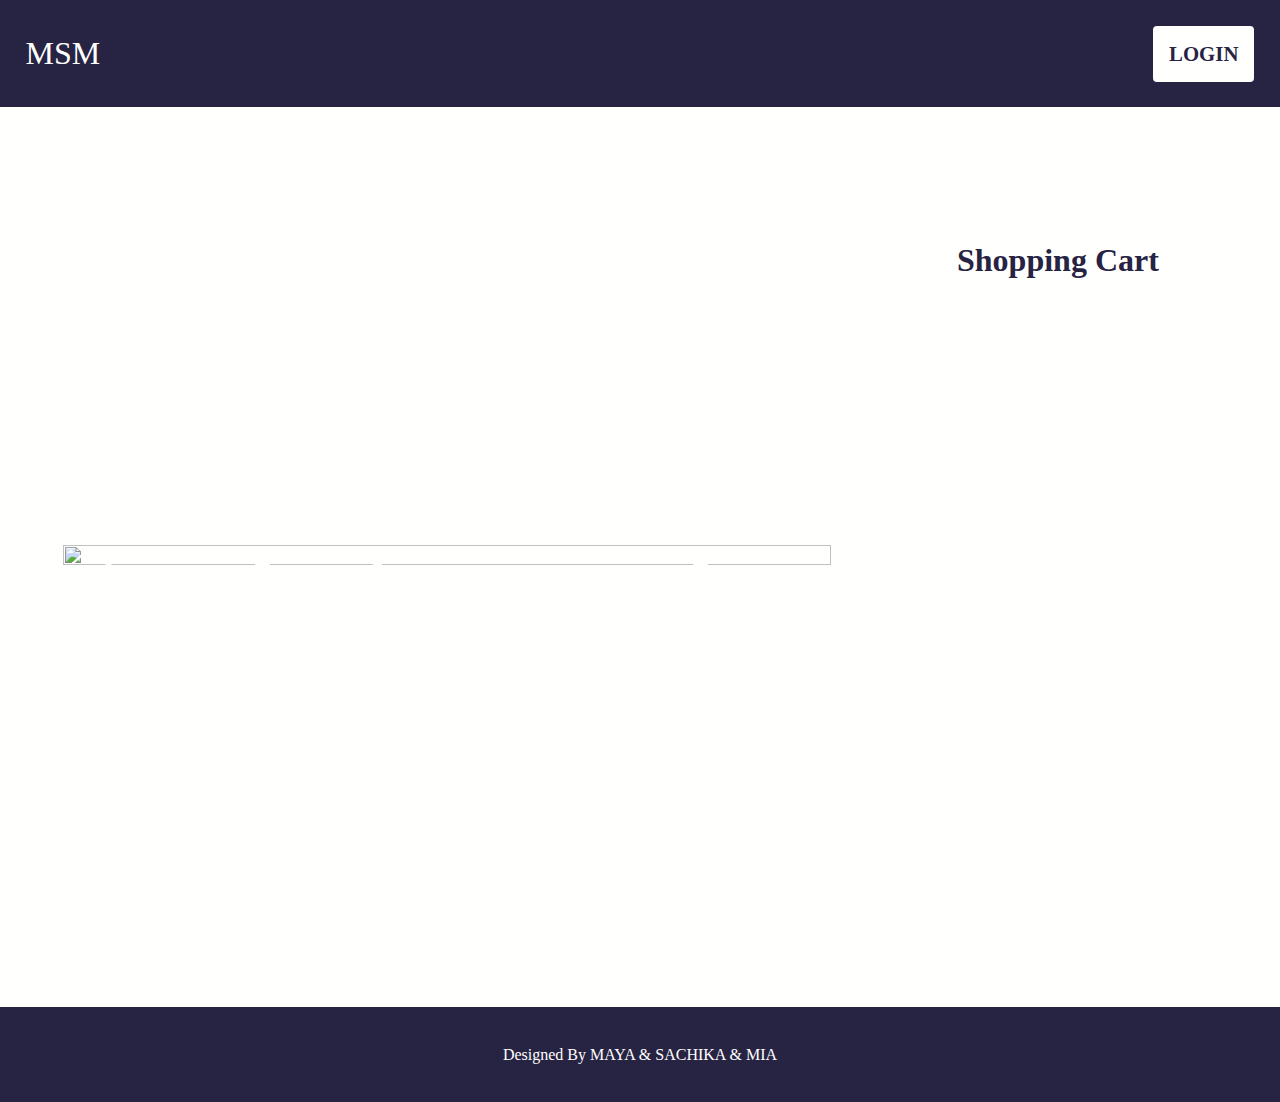
==== shopping.html @ 830c4416 "maya modified" ====
<!DOCTYPE html>
<html lang="en">
<head>

  <meta charset="UTF-8">
  <meta name="viewport" content="width=device-width, initial-scale=1.0">
  <!-- jQuery 3.7.0 slim minified package -->
  <script src="https://code.jquery.com/jquery-3.7.0.slim.min.js" integrity="sha256-tG5mcZUtJsZvyKAxYLVXrmjKBVLd6VpVccqz/r4ypFE=" crossorigin="anonymous"></script>
  <!-- css file -->
  <link rel="stylesheet" href="styles/shopping.css">
  <!-- title -->
  <title>Document</title>


</head>
<body>
  <header>
    <a class="name" href="shopping.html">MSM</a>
    <a class="login-form" href="index.html">LOGIN</a>
  </header>
  <section>
      <div class="container">
        <img src="https://images.unsplash.com/photo-1513694203232-719a280e022f?ixlib=rb-1.2.1&ixid=eyJhcHBfaWQiOjEyMDd9&auto=format&fit=crop&w=1349&q=80" alt="">
        <div class="all-tooltip">
          <!-- product 1 -->
          <div class="tooltip tooltip-1">
            <div class="pin">
              <ion-icon name="add-circle"></ion-icon>
            </div>
            <div class="tooltip-content">
              <div class="arrow"></div>
              <div class="img">
                <img>
              </div>
              <div class="content">
                <h1>Product1</h1>
                <p>$</p>
                <button class="btn" onclick="addToCart('Ramp', 200)">add to cart</button>
              </div>
            </div>
          </div>
          <!-- product 2 -->
          <div class="tooltip tooltip-2">
            <div class="pin">
              <ion-icon name="add-circle"></ion-icon>
            </div>
            <div class="tooltip-content">
              <div class="arrow"></div>
              <div class="img">
                <img>
              </div>
              <div class="content">
                  <h1>Product2</h1>
                  <p>$</p>
                  <button class="btn" onclick="addToCart('Couch', 500)">add to cart</button>
              </div>
            </div>
          </div>
          <!-- product 3 -->
          <div class="tooltip tooltip-3">
            <div class="pin">
              <ion-icon name="add-circle"></ion-icon>
            </div>
            <div class="tooltip-content">
              <div class="arrow"></div>
              <div class="img">
                <img>
              </div>
              <div class="content">
                  <h1>Product3</h1>
                  <p>$</p>
                  <button class="btn" onclick="addToCart('Plant', 50)">add to cart</button>
              </div>
            </div>
          </div>
          <!-- product 4 -->
          <div class="tooltip tooltip-4">
            <div class="pin">
              <ion-icon name="add-circle"></ion-icon>
            </div>
            <div class="tooltip-content">
              <div class="arrow"></div>
              <div class="img">
                <img>
              </div>
              <div class="content">
                  <h1>Product4</h1>
                  <p>$</p>
                  <button class="btn" onclick="addToCart('White Door', 300)">add to cart</button>
              </div>
            </div>
          </div>
        </div>
      </div>
      <!-- Shopping Cart -->
      <div class="cart">
        <h2>Shopping Cart</h2>
        <div class="shopping-cart" id="cartList">
            <!-- This is where the list of items in your cart is displayed -->
        </div>
      </div>
    </section>
    
    <footer>
        <p>Designed By MAYA & SACHIKA & MIA</p>
    </footer>

    <script src="js/shopping.js"></script>
</body>
</html>
---- styles/shopping.css ----
* {
    margin: 0;
    padding: 0;
    box-sizing: border-box;
  }
  html {
    font-size: 16px;
    font-family: "Montserrat";
  }
  body {
    background-color: #fffffe;
    width: 100%;
  }
  header {
    background-color: #272343;
    display: flex;
    justify-content: space-between;
    padding: 2%;
    align-items: center;
  }
  .name {
    color: #fffffe;
    font-size: 2rem;
    text-decoration: none;
  }
  .login-form {
    background-color: #fffffe;
    color: #272343;
    text-decoration: none;
    font-size: 1.3rem;
    padding: 1rem;
    border-radius: 4px;
    font-weight: 600;
  }
  .login-form:hover{
    background-color: #ffd803;
    color: #272343;
  }
  footer{
    background-color: #272343;
    padding: 3%;
  }
  footer p{
    color: #fffffe;
    text-align: center;
  }
  section {
    height: 100vh;
    width: 100%;
    display: flex;
    align-items: center;
    justify-content: space-around;
    overflow-x: hidden;
  }
  .container {
    width: 60%;
    max-width: 1200px;
    position: relative;
  }
  .container img {
    height: 100%;
    width: 100%;
  }
  .all-tooltip {
    position: absolute;
    height: 100%;
    width: 100%;
    left: 0;
    top: 0;
  }
  
  .tooltip-content {
    position: absolute;
    background-color: #fffffe;
    box-shadow: 0px 0px 20px #00000020;
    padding: 30px;
    border-radius: 8px;
    width: 70vw;
    max-width: 300px;
    opacity: 0;
    pointer-events: none;
    z-index: 2;
  }
  .tooltip-content .arrow {
    position: absolute;
    width: 10px;
    height: 10px;
    border: 10px solid transparent;
    border-bottom-color: #fffffe;
    top: 0px;
    left: 50%;
    transform: translate(-50%, -100%) rotate(0deg);
  }
  .pin {
    position: absolute;
    content: "";
    top: 50%;
    left: 80%;
    height: 25px;
    width: 25px;
    background-color: #fffffe;
    border-radius: 50%;
    cursor: pointer;
  }
  .pin:after {
    content: "";
    position: absolute;
    top: 0;
    left: 0;
    height: 100%;
    width: 100%;
    background-color: #fffffe;
    border-radius: 50%;
    animation: puls-effect 1s ease infinite;
  }
  .tooltip.active .tooltip-content {
    opacity: 1;
    pointer-events: all;
    display: block;
  }

  .tooltip .tooltip-content {
    background-color: #fffffe;
  }
  .tooltip .tooltip-content .content h1 {
    font-size: 2rem;
    margin: 10px 0;
  }
  .tooltip .tooltip-content .content p {
    font-size: 1rem;
  }
  .tooltip .tooltip-content .content button {
    font-family: "Montserrat";
    font-size: 18px;
    font-weight: 400;
    border: none;
    outline: none;
    background-color: #fffffe;
    color: #272343;
    padding: 10px;
    cursor: pointer;
    margin-top: 20px;
    border-radius: 4px;
    box-shadow: 0px 0px 20px #00000020;
  }
  .content button:hover {
    background-color: #ffd803;
    color: #272343;
  }
 
  /* Custom Style for tooltip-1 */
  
  .tooltip-1 .pin {
    top: 40%;
    left: 82%;
    height: 15px;
    width: 15px;
    background-color: #fffffe;
  }
  .tooltip-1 .tooltip-content {
    display: flex;
    max-width: 500px;
    align-items: stretch;
    justify-content: center;
    padding: 0;
    background-color: #fffffe;
  }
  .tooltip-1.active .tooltip-content {
    display: flex;
  }
  .tooltip-1 .tooltip-content .img {
    width: 50%;
    object-fit: cover;
  }
  .tooltip-1 .tooltip-content .content {
    width: 50%;
    padding: 20px;
  }

  
  /* custom style for tooltip-2 */
  
  .tooltip-2 .pin {
    top: 75%;
    left: 40%;
    height: 15px;
    width: 15px;
  }
  
  /* Custom style for tooltip-3 */
  
  .tooltip-3 .pin {
    top: 40%;
    left: 25%;
    height: 15px;
    width: 15px;
  }
  /* Custom style for tooltip-4 */
  
  .tooltip-4 .pin {
    top: 80%;
    left: 5%;
    height: 15px;
    width: 15px;
  }
  
  /* Puls Effect For Pins */
  
  @keyframes puls-effect {
    0% {
      transform: scale(1);
      opacity: 1;
    }
    100% {
      transform: scale(3);
      opacity: 0;
    }
  }

/* cart */
.cart {
  height: 70vh;
}
.cart h2 {
  font-size: 2rem;
  color: #272343;
  width: 260px;
}

/* shopping cart */
.shopping-cart {
  text-align: right;
  /* padding: 1rem; */
}
.shopping-cart h3 {
  font-size: 1.5rem;
  color: #272343;
  text-align: left;
}
.shopping-cart p {
  font-size: 1.5rem;
  margin-top: .5rem;
  margin-bottom: .5rem;
  color: #272343;
}
.shopping-cart button {
  font-size: .8rem;
  background-color: #fffffe;
  border: 2px solid #272343;
  border-radius: 4px;
  padding: .4rem;
}
p.total-price {
  font-size: 2rem;
  margin-top: 2rem;
  border-top: 2px solid #272343;
}
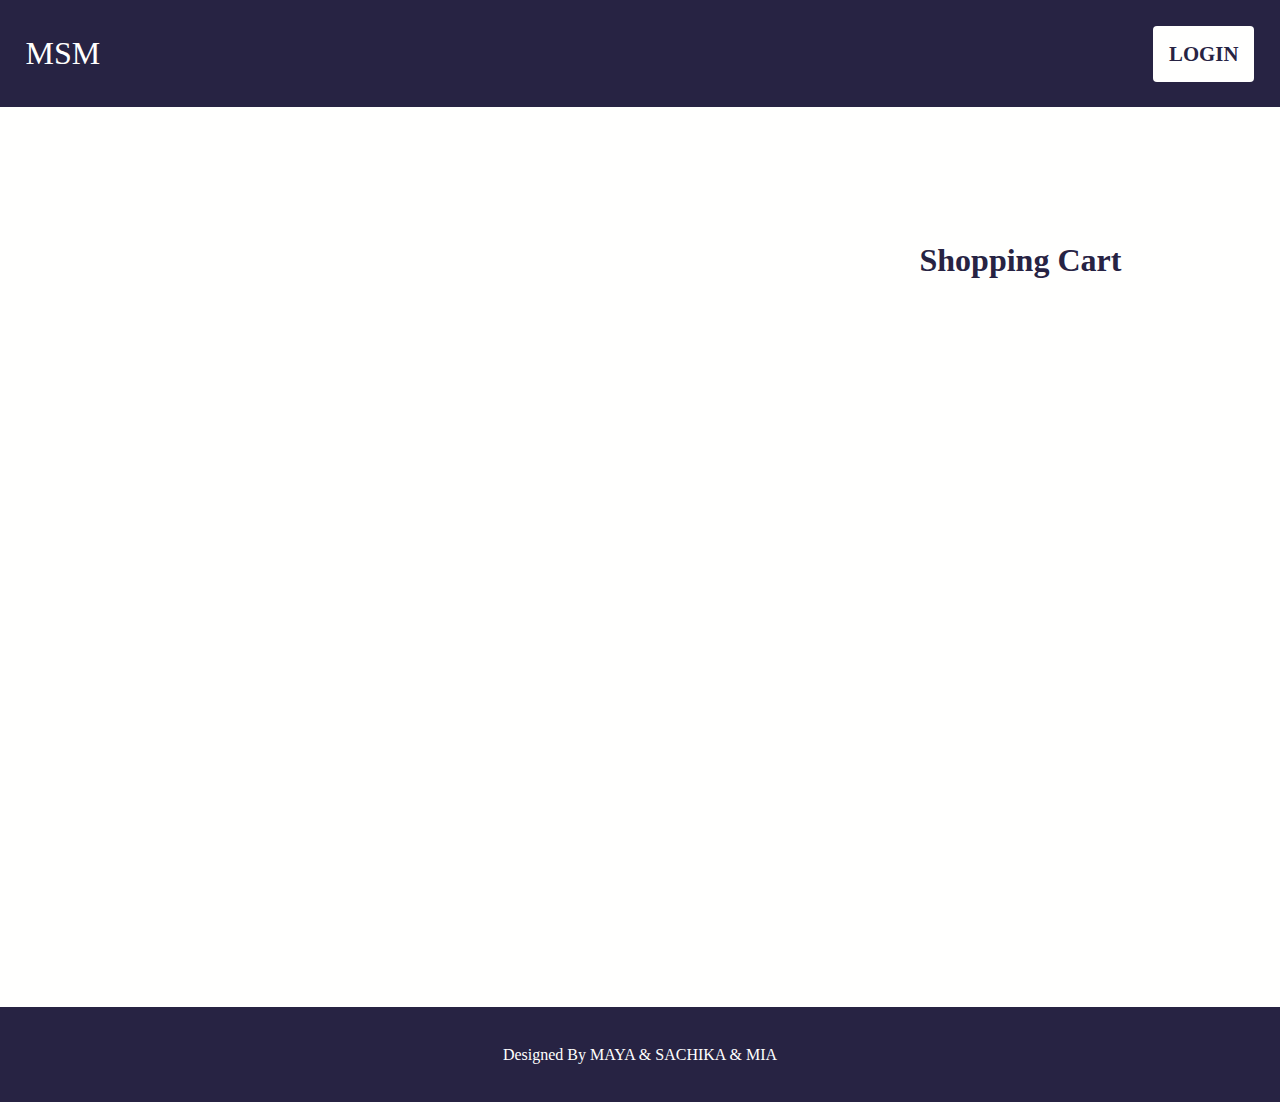
==== commit 5cd09eac: "maya add tailwind" ====
--- a/shopping.html
+++ b/shopping.html
@@ -1,17 +1,15 @@
 <!DOCTYPE html>
 <html lang="en">
 <head>
-
-  <meta charset="UTF-8">
-  <meta name="viewport" content="width=device-width, initial-scale=1.0">
-  <!-- jQuery 3.7.0 slim minified package -->
-  <script src="https://code.jquery.com/jquery-3.7.0.slim.min.js" integrity="sha256-tG5mcZUtJsZvyKAxYLVXrmjKBVLd6VpVccqz/r4ypFE=" crossorigin="anonymous"></script>
-  <!-- css file -->
-  <link rel="stylesheet" href="styles/shopping.css">
-  <!-- title -->
-  <title>Document</title>
-
-
+    <meta charset="UTF-8">
+    <meta name="viewport" content="width=device-width, initial-scale=1.0">
+    <!-- jQuery 3.7.0 slim minified package -->
+    <script src="https://code.jquery.com/jquery-3.7.0.slim.min.js" integrity="sha256-tG5mcZUtJsZvyKAxYLVXrmjKBVLd6VpVccqz/r4ypFE=" crossorigin="anonymous"></script>
+    <!-- css file -->
+    <script src="https://cdn.tailwindcss.com"></script>
+    <link rel="stylesheet" href="styles/shopping.css">
+    <!-- title -->
+    <title>Shopping</title>
 </head>
 <body>
   <header>
@@ -20,7 +18,7 @@
   </header>
   <section>
       <div class="container">
-        <img src="https://images.unsplash.com/photo-1513694203232-719a280e022f?ixlib=rb-1.2.1&ixid=eyJhcHBfaWQiOjEyMDd9&auto=format&fit=crop&w=1349&q=80" alt="">
+        <img class="my-img" src="https://images.unsplash.com/photo-1513694203232-719a280e022f?ixlib=rb-1.2.1&ixid=eyJhcHBfaWQiOjEyMDd9&auto=format&fit=crop&w=1349&q=80" alt="">
         <div class="all-tooltip">
           <!-- product 1 -->
           <div class="tooltip tooltip-1">
@@ -35,7 +33,7 @@
               <div class="content">
                 <h1>Product1</h1>
                 <p>$</p>
-                <button class="btn" onclick="addToCart('Ramp', 200)">add to cart</button>
+                <button class="btn transition ease-in-out delay-150 bg-blue-500 hover:-translate-y-1 hover:scale-110 hover:bg-indigo-500 duration-300" onclick="addToCart('Ramp', 200)">add to cart</button>
               </div>
             </div>
           </div>
@@ -52,7 +50,7 @@
               <div class="content">
                   <h1>Product2</h1>
                   <p>$</p>
-                  <button class="btn" onclick="addToCart('Couch', 500)">add to cart</button>
+                  <button class="btn transition ease-in-out delay-150 bg-blue-500 hover:-translate-y-1 hover:scale-110 hover:bg-indigo-500 duration-300" onclick="addToCart('Couch', 500)">add to cart</button>
               </div>
             </div>
           </div>
@@ -69,7 +67,7 @@
               <div class="content">
                   <h1>Product3</h1>
                   <p>$</p>
-                  <button class="btn" onclick="addToCart('Plant', 50)">add to cart</button>
+                  <button class="btn transition ease-in-out delay-150 bg-blue-500 hover:-translate-y-1 hover:scale-110 hover:bg-indigo-500 duration-300" onclick="addToCart('Plant', 50)">add to cart</button>
               </div>
             </div>
           </div>
@@ -86,7 +84,7 @@
               <div class="content">
                   <h1>Product4</h1>
                   <p>$</p>
-                  <button class="btn" onclick="addToCart('White Door', 300)">add to cart</button>
+                  <button class="btn transition ease-in-out delay-150 bg-blue-500 hover:-translate-y-1 hover:scale-110 hover:bg-indigo-500 duration-300" onclick="addToCart('White Door', 300)">add to cart</button>
               </div>
             </div>
           </div>
@@ -94,7 +92,7 @@
       </div>
       <!-- Shopping Cart -->
       <div class="cart">
-        <h2>Shopping Cart</h2>
+        <h2 class="underline decoration-sky-500">Shopping Cart</h2>
         <div class="shopping-cart" id="cartList">
             <!-- This is where the list of items in your cart is displayed -->
         </div>
--- a/styles/shopping.css
+++ b/styles/shopping.css
@@ -1,225 +1,227 @@
 * {
-    margin: 0;
-    padding: 0;
-    box-sizing: border-box;
+  margin: 0;
+  padding: 0;
+  box-sizing: border-box;
+}
+html {
+  font-size: 16px;
+  font-family: "Montserrat";
+}
+body {
+  background-color: #fffffe;
+  width: 100%;
+}
+header {
+  background-color: #272343;
+  display: flex;
+  justify-content: space-between;
+  padding: 2%;
+  align-items: center;
+}
+.name {
+  color: #fffffe;
+  font-size: 2rem;
+  text-decoration: none;
+}
+.login-form {
+  background-color: #fffffe;
+  color: #272343;
+  text-decoration: none;
+  font-size: 1.3rem;
+  padding: 1rem;
+  border-radius: 4px;
+  font-weight: 600;
+}
+.login-form:hover{
+  background-color: #ffd803;
+  color: #272343;
+}
+footer{
+  background-color: #272343;
+  padding: 3%;
+}
+footer p{
+  color: #fffffe;
+  text-align: center;
+}
+section {
+  height: 100vh;
+  width: 100%;
+  display: flex;
+  align-items: center;
+  justify-content: space-around;
+  overflow-x: hidden;
+}
+.container {
+  width: 60%;
+  max-width: 1200px;
+  position: relative;
+}
+.my-img {
+  height: auto;
+  width: 1000px;
+  padding: 70px;
+}
+.all-tooltip {
+  position: absolute;
+  height: 100%;
+  width: 100%;
+  left: 0;
+  top: 0;
+}
+
+.tooltip-content {
+  position: absolute;
+  background-color: #fffffe;
+  box-shadow: 0px 0px 20px #00000020;
+  padding: 30px;
+  border-radius: 8px;
+  width: 70vw;
+  max-width: 300px;
+  opacity: 0;
+  pointer-events: none;
+  z-index: 2;
+}
+.tooltip-content .arrow {
+  position: absolute;
+  width: 10px;
+  height: 10px;
+  border: 10px solid transparent;
+  border-bottom-color: #fffffe;
+  top: 0px;
+  left: 50%;
+  transform: translate(-50%, -100%) rotate(0deg);
+}
+.pin {
+  position: absolute;
+  content: "";
+  top: 50%;
+  left: 80%;
+  height: 25px;
+  width: 25px;
+  background-color: #fffffe;
+  border-radius: 50%;
+  cursor: pointer;
+}
+.pin:after {
+  content: "";
+  position: absolute;
+  top: 0;
+  left: 0;
+  height: 100%;
+  width: 100%;
+  background-color: #fffffe;
+  border-radius: 50%;
+  animation: puls-effect 1s ease infinite;
+}
+.tooltip.active .tooltip-content {
+  opacity: 1;
+  pointer-events: all;
+  display: block;
+}
+
+.tooltip .tooltip-content {
+  background-color: #fffffe;
+}
+.tooltip .tooltip-content .content h1 {
+  font-size: 2rem;
+  margin: 10px 0;
+}
+.tooltip .tooltip-content .content p {
+  font-size: 1rem;
+}
+.tooltip .tooltip-content .content button {
+  font-family: "Montserrat";
+  font-size: 18px;
+  font-weight: 400;
+  border: none;
+  outline: none;
+  background-color: #fffffe;
+  color: #272343;
+  padding: 10px;
+  cursor: pointer;
+  margin-top: 20px;
+  border-radius: 4px;
+  box-shadow: 0px 0px 20px #00000020;
+}
+.content button:hover {
+  background-color: #ffd803;
+  color: #272343;
+}
+
+/* Custom Style for tooltip-1 */
+
+.tooltip-1 .pin {
+  top: 40%;
+  left: 70%;
+  height: 15px;
+  width: 15px;
+  background-color: #fffffe;
+}
+.tooltip-1 .tooltip-content {
+  display: flex;
+  max-width: 500px;
+  align-items: stretch;
+  justify-content: center;
+  padding: 0;
+  background-color: #fffffe;
+}
+.tooltip-1.active .tooltip-content {
+  display: flex;
+}
+.tooltip-1 .tooltip-content .img {
+  width: 50%;
+  object-fit: cover;
+}
+.tooltip-1 .tooltip-content .content {
+  width: 50%;
+  padding: 20px;
+}
+
+
+/* custom style for tooltip-2 */
+
+.tooltip-2 .pin {
+  top: 75%;
+  left: 40%;
+  height: 15px;
+  width: 15px;
+}
+
+/* Custom style for tooltip-3 */
+
+.tooltip-3 .pin {
+  top: 40%;
+  left: 25%;
+  height: 15px;
+  width: 15px;
+}
+/* Custom style for tooltip-4 */
+
+.tooltip-4 .pin {
+  top: 60%;
+  left: 10%;
+  height: 15px;
+  width: 15px;
+}
+
+/* Puls Effect For Pins */
+
+@keyframes puls-effect {
+  0% {
+    transform: scale(1);
+    opacity: 1;
   }
-  html {
-    font-size: 16px;
-    font-family: "Montserrat";
+  100% {
+    transform: scale(3);
+    opacity: 0;
   }
-  body {
-    background-color: #fffffe;
-    width: 100%;
-  }
-  header {
-    background-color: #272343;
-    display: flex;
-    justify-content: space-between;
-    padding: 2%;
-    align-items: center;
-  }
-  .name {
-    color: #fffffe;
-    font-size: 2rem;
-    text-decoration: none;
-  }
-  .login-form {
-    background-color: #fffffe;
-    color: #272343;
-    text-decoration: none;
-    font-size: 1.3rem;
-    padding: 1rem;
-    border-radius: 4px;
-    font-weight: 600;
-  }
-  .login-form:hover{
-    background-color: #ffd803;
-    color: #272343;
-  }
-  footer{
-    background-color: #272343;
-    padding: 3%;
-  }
-  footer p{
-    color: #fffffe;
-    text-align: center;
-  }
-  section {
-    height: 100vh;
-    width: 100%;
-    display: flex;
-    align-items: center;
-    justify-content: space-around;
-    overflow-x: hidden;
-  }
-  .container {
-    width: 60%;
-    max-width: 1200px;
-    position: relative;
-  }
-  .container img {
-    height: 100%;
-    width: 100%;
-  }
-  .all-tooltip {
-    position: absolute;
-    height: 100%;
-    width: 100%;
-    left: 0;
-    top: 0;
-  }
-  
-  .tooltip-content {
-    position: absolute;
-    background-color: #fffffe;
-    box-shadow: 0px 0px 20px #00000020;
-    padding: 30px;
-    border-radius: 8px;
-    width: 70vw;
-    max-width: 300px;
-    opacity: 0;
-    pointer-events: none;
-    z-index: 2;
-  }
-  .tooltip-content .arrow {
-    position: absolute;
-    width: 10px;
-    height: 10px;
-    border: 10px solid transparent;
-    border-bottom-color: #fffffe;
-    top: 0px;
-    left: 50%;
-    transform: translate(-50%, -100%) rotate(0deg);
-  }
-  .pin {
-    position: absolute;
-    content: "";
-    top: 50%;
-    left: 80%;
-    height: 25px;
-    width: 25px;
-    background-color: #fffffe;
-    border-radius: 50%;
-    cursor: pointer;
-  }
-  .pin:after {
-    content: "";
-    position: absolute;
-    top: 0;
-    left: 0;
-    height: 100%;
-    width: 100%;
-    background-color: #fffffe;
-    border-radius: 50%;
-    animation: puls-effect 1s ease infinite;
-  }
-  .tooltip.active .tooltip-content {
-    opacity: 1;
-    pointer-events: all;
-    display: block;
-  }
-
-  .tooltip .tooltip-content {
-    background-color: #fffffe;
-  }
-  .tooltip .tooltip-content .content h1 {
-    font-size: 2rem;
-    margin: 10px 0;
-  }
-  .tooltip .tooltip-content .content p {
-    font-size: 1rem;
-  }
-  .tooltip .tooltip-content .content button {
-    font-family: "Montserrat";
-    font-size: 18px;
-    font-weight: 400;
-    border: none;
-    outline: none;
-    background-color: #fffffe;
-    color: #272343;
-    padding: 10px;
-    cursor: pointer;
-    margin-top: 20px;
-    border-radius: 4px;
-    box-shadow: 0px 0px 20px #00000020;
-  }
-  .content button:hover {
-    background-color: #ffd803;
-    color: #272343;
-  }
- 
-  /* Custom Style for tooltip-1 */
-  
-  .tooltip-1 .pin {
-    top: 40%;
-    left: 82%;
-    height: 15px;
-    width: 15px;
-    background-color: #fffffe;
-  }
-  .tooltip-1 .tooltip-content {
-    display: flex;
-    max-width: 500px;
-    align-items: stretch;
-    justify-content: center;
-    padding: 0;
-    background-color: #fffffe;
-  }
-  .tooltip-1.active .tooltip-content {
-    display: flex;
-  }
-  .tooltip-1 .tooltip-content .img {
-    width: 50%;
-    object-fit: cover;
-  }
-  .tooltip-1 .tooltip-content .content {
-    width: 50%;
-    padding: 20px;
-  }
-
-  
-  /* custom style for tooltip-2 */
-  
-  .tooltip-2 .pin {
-    top: 75%;
-    left: 40%;
-    height: 15px;
-    width: 15px;
-  }
-  
-  /* Custom style for tooltip-3 */
-  
-  .tooltip-3 .pin {
-    top: 40%;
-    left: 25%;
-    height: 15px;
-    width: 15px;
-  }
-  /* Custom style for tooltip-4 */
-  
-  .tooltip-4 .pin {
-    top: 80%;
-    left: 5%;
-    height: 15px;
-    width: 15px;
-  }
-  
-  /* Puls Effect For Pins */
-  
-  @keyframes puls-effect {
-    0% {
-      transform: scale(1);
-      opacity: 1;
-    }
-    100% {
-      transform: scale(3);
-      opacity: 0;
-    }
-  }
+}
 
 /* cart */
 .cart {
   height: 70vh;
+  margin-right: 50px;
 }
 .cart h2 {
   font-size: 2rem;
@@ -230,7 +232,7 @@
 /* shopping cart */
 .shopping-cart {
   text-align: right;
-  /* padding: 1rem; */
+/* padding: 1rem; */
 }
 .shopping-cart h3 {
   font-size: 1.5rem;
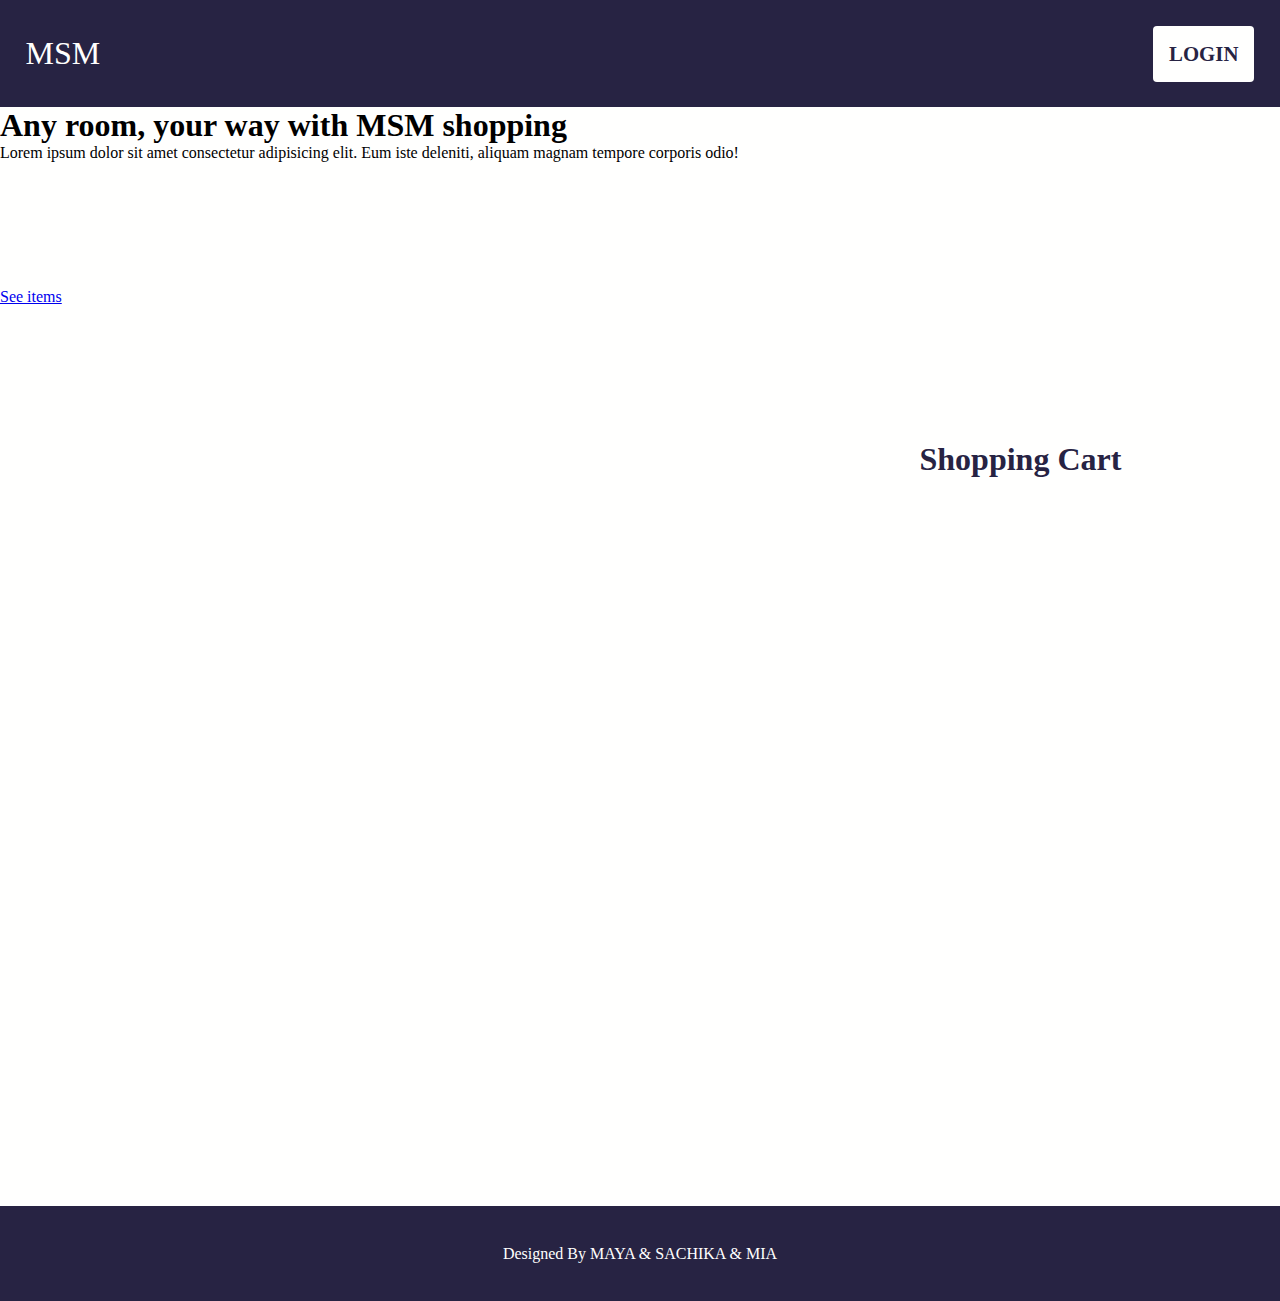
==== commit 7e46eb44: "add promotion section with tailwind" ====
--- a/shopping.html
+++ b/shopping.html
@@ -16,13 +16,66 @@
     <a class="name" href="shopping.html">MSM</a>
     <a class="login-form" href="index.html">LOGIN</a>
   </header>
+
+  <!-- promotion section with tailwind -->
+  <div class="relative overflow-hidden bg-white">
+    <div class="pb-80 pt-16 sm:pb-40 sm:pt-24 lg:pb-48 lg:pt-40">
+      <div class="relative mx-auto max-w-7xl px-4 sm:static sm:px-6 lg:px-8">
+        <div class="sm:max-w-lg">
+          <h1 class="text-4xl font-bold tracking-tight text-gray-900 sm:text-6xl">Any room, your way with MSM shopping</h1>
+          <p class="mt-4 text-xl text-gray-500">Lorem ipsum dolor sit amet consectetur adipisicing elit. Eum iste deleniti, aliquam magnam tempore corporis odio!</p>
+        </div>
+        <div>
+          <div class="mt-10">
+            <!-- Decorative image grid -->
+            <div aria-hidden="true" class="pointer-events-none lg:absolute lg:inset-y-0 lg:mx-auto lg:w-full lg:max-w-7xl">
+              <div class="absolute transform sm:left-1/2 sm:top-0 sm:translate-x-8 lg:left-1/2 lg:top-1/2 lg:-translate-y-1/2 lg:translate-x-8">
+                <div class="flex items-center space-x-6 lg:space-x-8">
+                  <div class="grid flex-shrink-0 grid-cols-1 gap-y-6 lg:gap-y-8">
+                    <div class="h-64 w-44 overflow-hidden rounded-lg sm:opacity-0 lg:opacity-100">
+                      <img src="https://tailwindui.com/img/ecommerce-images/home-page-03-hero-image-tile-01.jpg" alt="" class="h-full w-full object-cover object-center">
+                    </div>
+                    <div class="h-64 w-44 overflow-hidden rounded-lg">
+                      <img src="https://tailwindui.com/img/ecommerce-images/home-page-03-hero-image-tile-02.jpg" alt="" class="h-full w-full object-cover object-center">
+                    </div>
+                  </div>
+                  <div class="grid flex-shrink-0 grid-cols-1 gap-y-6 lg:gap-y-8">
+                    <div class="h-64 w-44 overflow-hidden rounded-lg">
+                      <img src="https://tailwindui.com/img/ecommerce-images/home-page-03-hero-image-tile-03.jpg" alt="" class="h-full w-full object-cover object-center">
+                    </div>
+                    <div class="h-64 w-44 overflow-hidden rounded-lg">
+                      <img src="https://tailwindui.com/img/ecommerce-images/home-page-03-hero-image-tile-04.jpg" alt="" class="h-full w-full object-cover object-center">
+                    </div>
+                    <div class="h-64 w-44 overflow-hidden rounded-lg">
+                      <img src="https://tailwindui.com/img/ecommerce-images/home-page-03-hero-image-tile-05.jpg" alt="" class="h-full w-full object-cover object-center">
+                    </div>
+                  </div>
+                  <div class="grid flex-shrink-0 grid-cols-1 gap-y-6 lg:gap-y-8">
+                    <div class="h-64 w-44 overflow-hidden rounded-lg">
+                      <img src="https://tailwindui.com/img/ecommerce-images/home-page-03-hero-image-tile-06.jpg" alt="" class="h-full w-full object-cover object-center">
+                    </div>
+                    <div class="h-64 w-44 overflow-hidden rounded-lg">
+                      <img src="https://tailwindui.com/img/ecommerce-images/home-page-03-hero-image-tile-07.jpg" alt="" class="h-full w-full object-cover object-center">
+                    </div>
+                  </div>
+                </div>
+              </div>
+            </div>
+  
+            <a href="#shopping-section" class="inline-block rounded-md border border-transparent bg-indigo-600 px-8 py-3 text-center font-medium text-white hover:bg-indigo-700">See items</a>
+          </div>
+        </div>
+      </div>
+    </div>
+  </div>
+  
   <section>
-      <div class="container">
+      <div id="shopping-section" class="container">
         <img class="my-img" src="https://images.unsplash.com/photo-1513694203232-719a280e022f?ixlib=rb-1.2.1&ixid=eyJhcHBfaWQiOjEyMDd9&auto=format&fit=crop&w=1349&q=80" alt="">
         <div class="all-tooltip">
           <!-- product 1 -->
           <div class="tooltip tooltip-1">
-            <div class="pin">
+            <div class="pin cursor-pointer">
               <ion-icon name="add-circle"></ion-icon>
             </div>
             <div class="tooltip-content">
@@ -39,7 +92,7 @@
           </div>
           <!-- product 2 -->
           <div class="tooltip tooltip-2">
-            <div class="pin">
+            <div class="pin cursor-pointer">
               <ion-icon name="add-circle"></ion-icon>
             </div>
             <div class="tooltip-content">
@@ -56,7 +109,7 @@
           </div>
           <!-- product 3 -->
           <div class="tooltip tooltip-3">
-            <div class="pin">
+            <div class="pin cursor-pointer">
               <ion-icon name="add-circle"></ion-icon>
             </div>
             <div class="tooltip-content">
@@ -73,7 +126,7 @@
           </div>
           <!-- product 4 -->
           <div class="tooltip tooltip-4">
-            <div class="pin">
+            <div class="pin cursor-pointer">
               <ion-icon name="add-circle"></ion-icon>
             </div>
             <div class="tooltip-content">
--- a/styles/shopping.css
+++ b/styles/shopping.css
@@ -101,7 +101,6 @@
   width: 25px;
   background-color: #fffffe;
   border-radius: 50%;
-  cursor: pointer;
 }
 .pin:after {
   content: "";
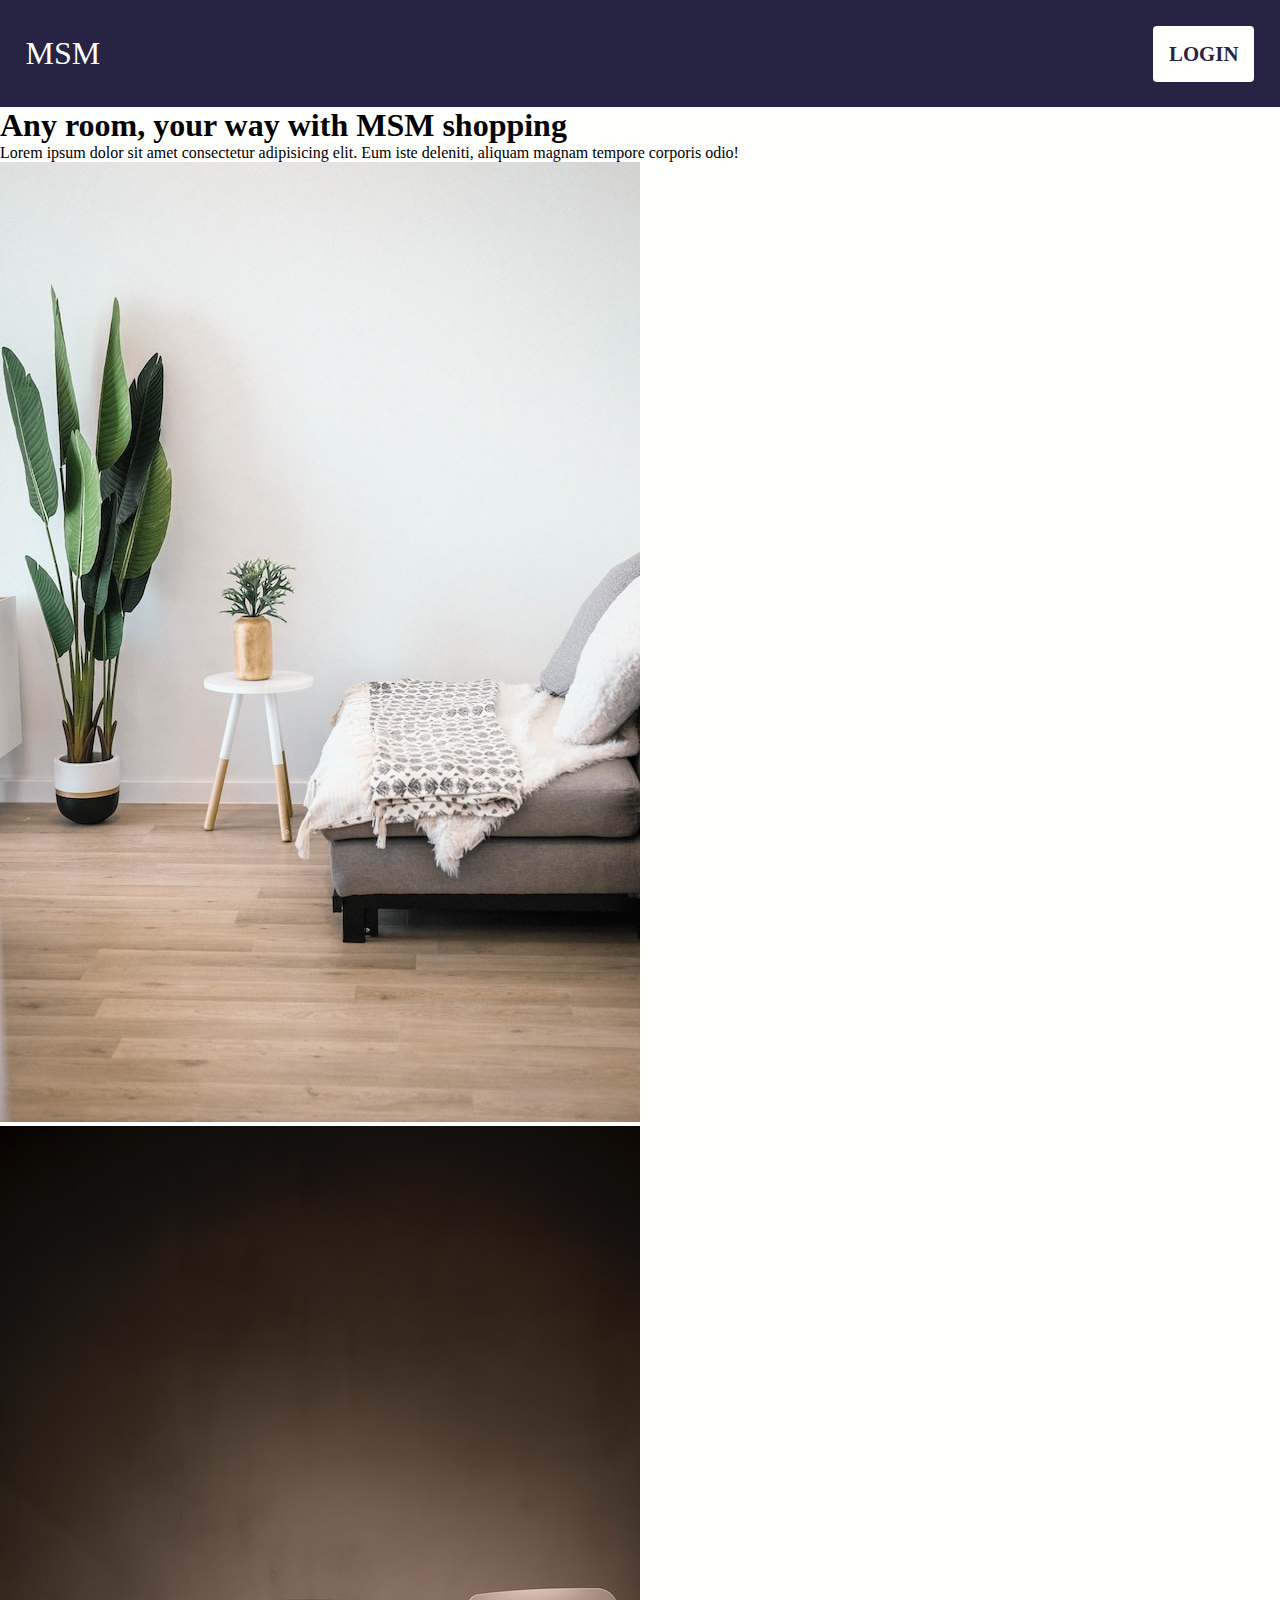
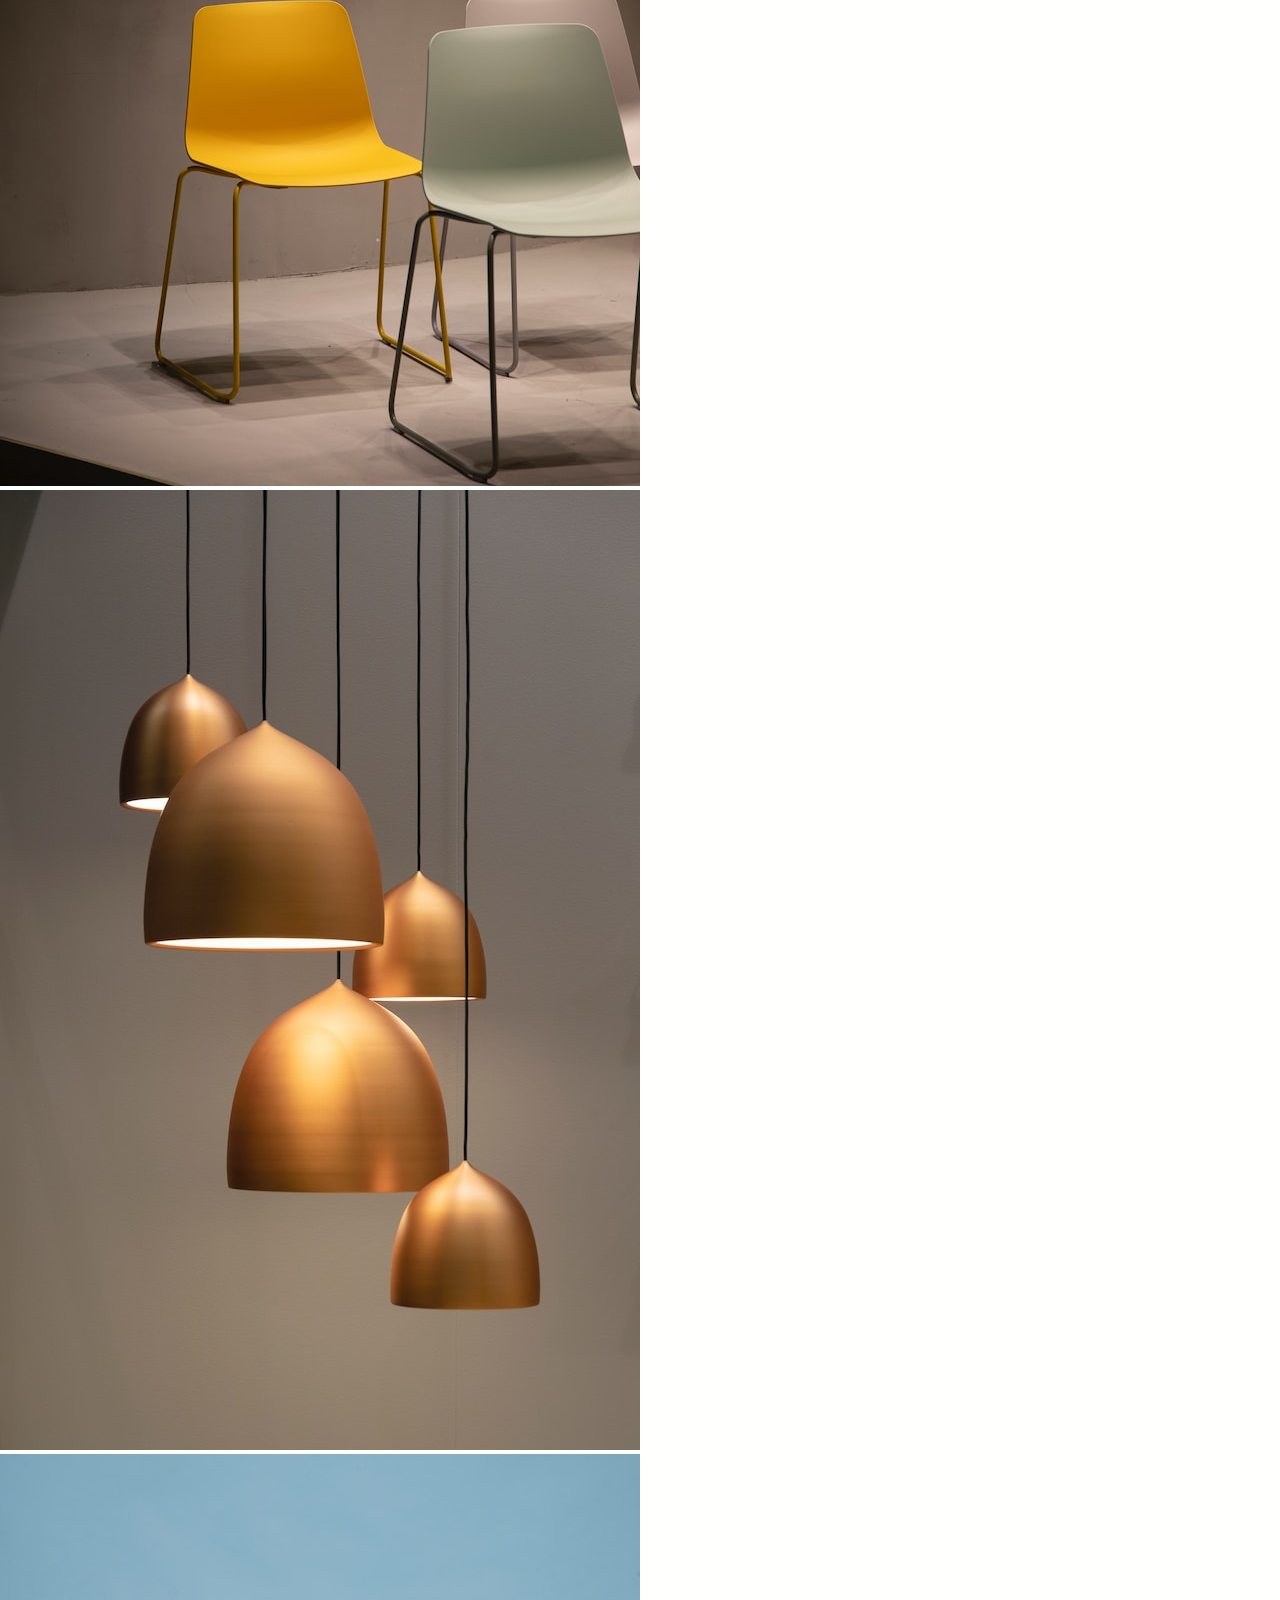
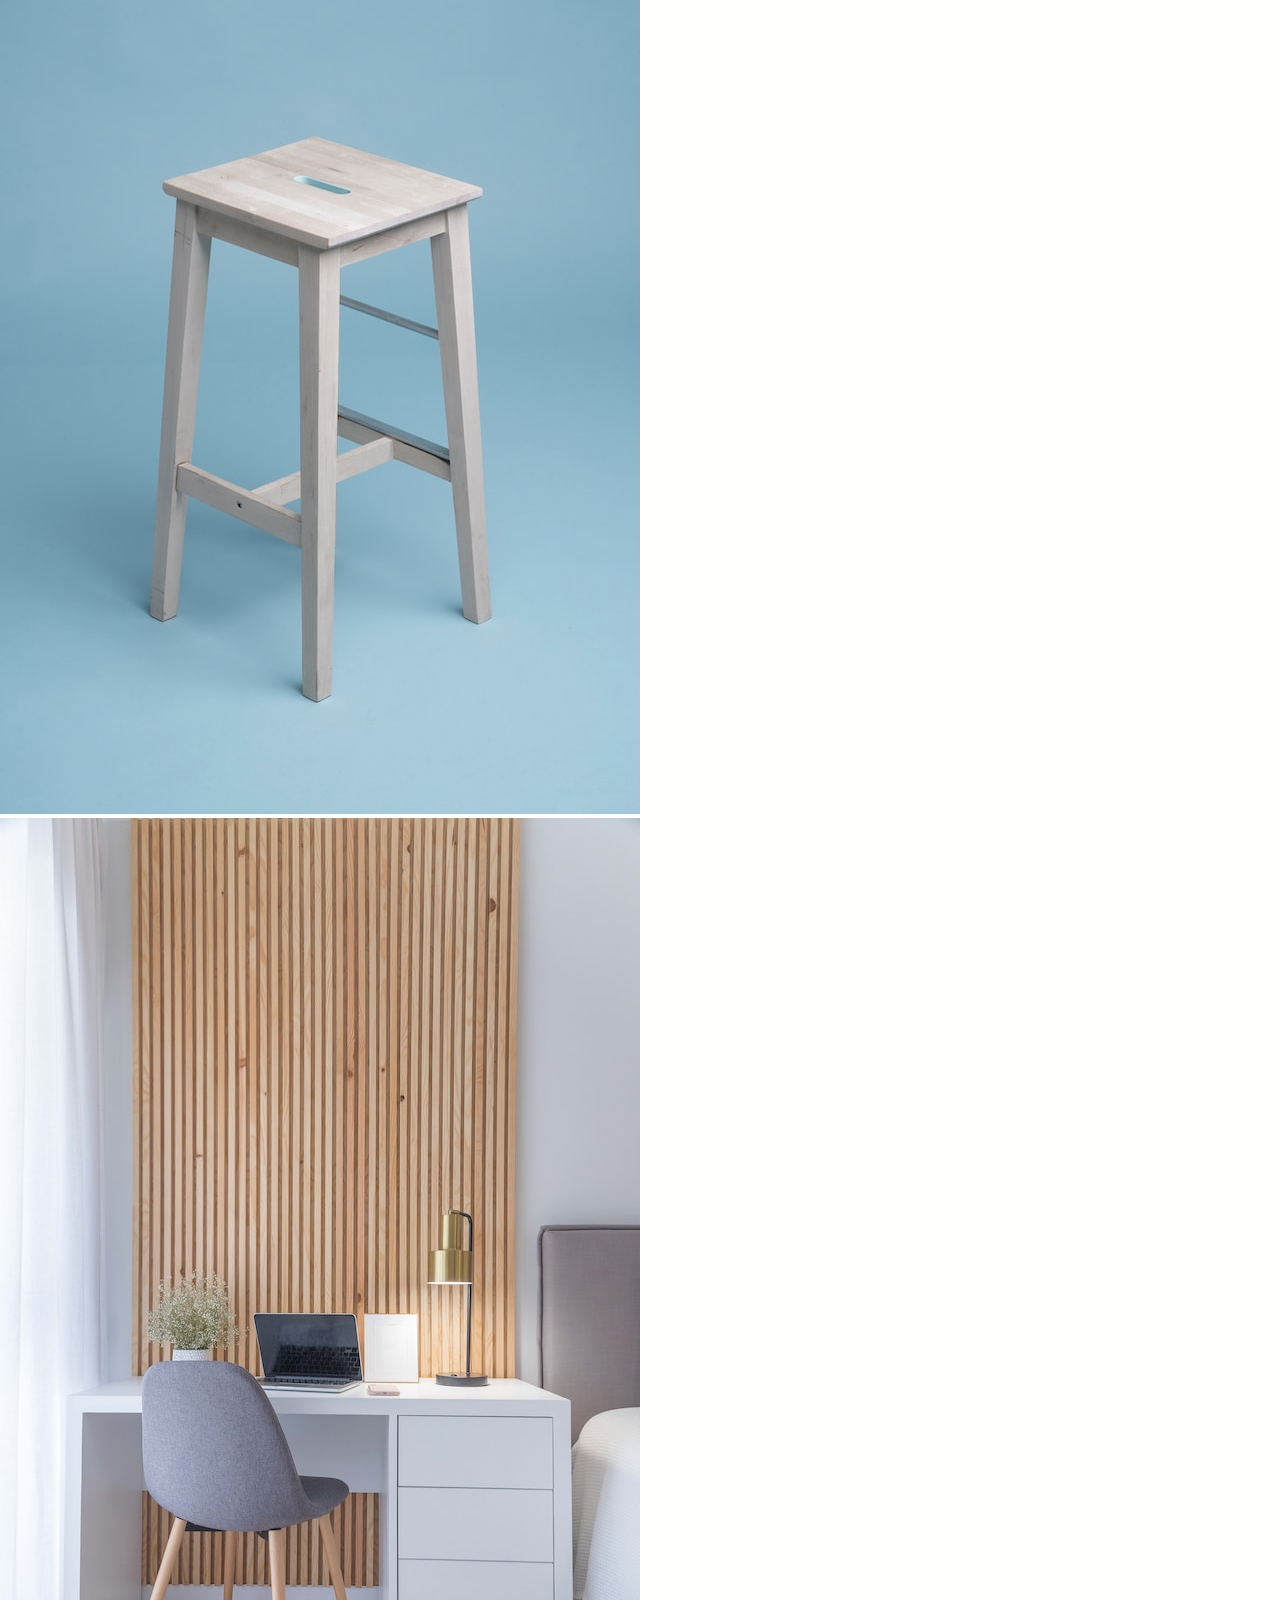
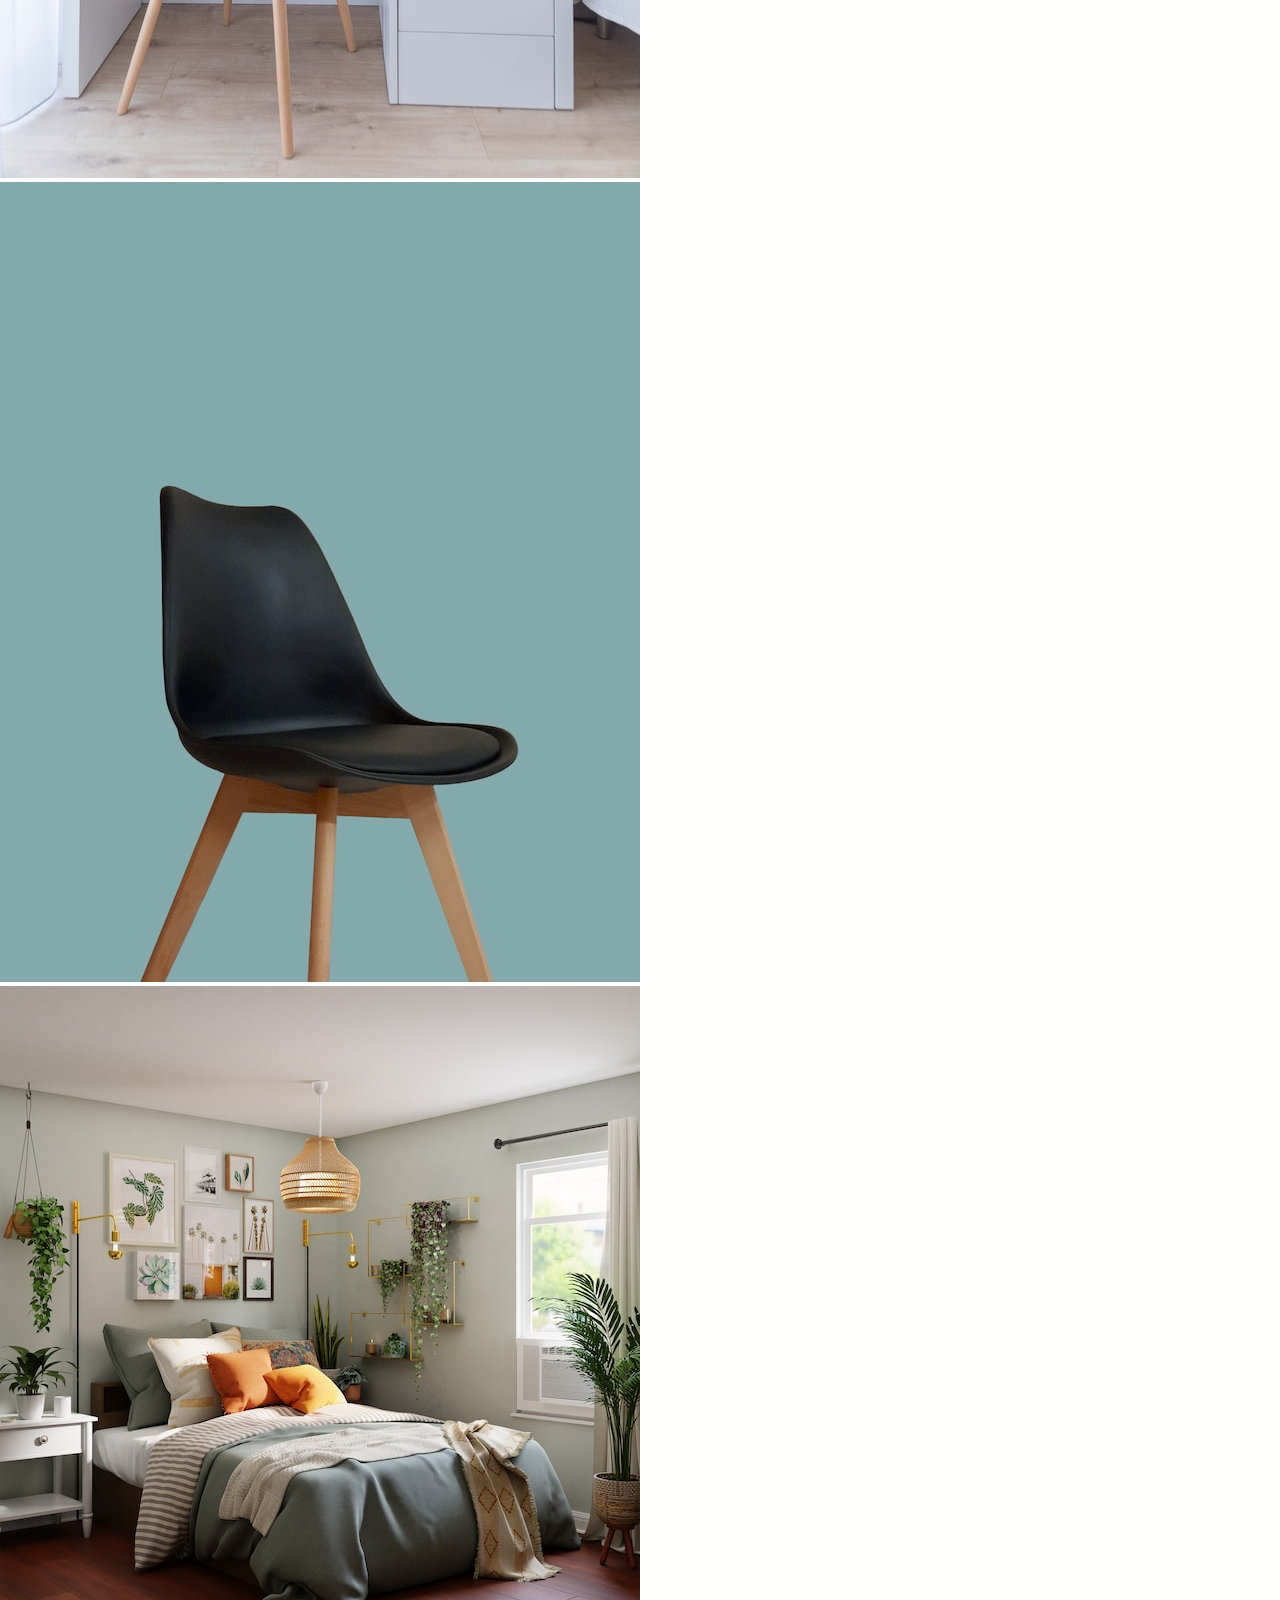
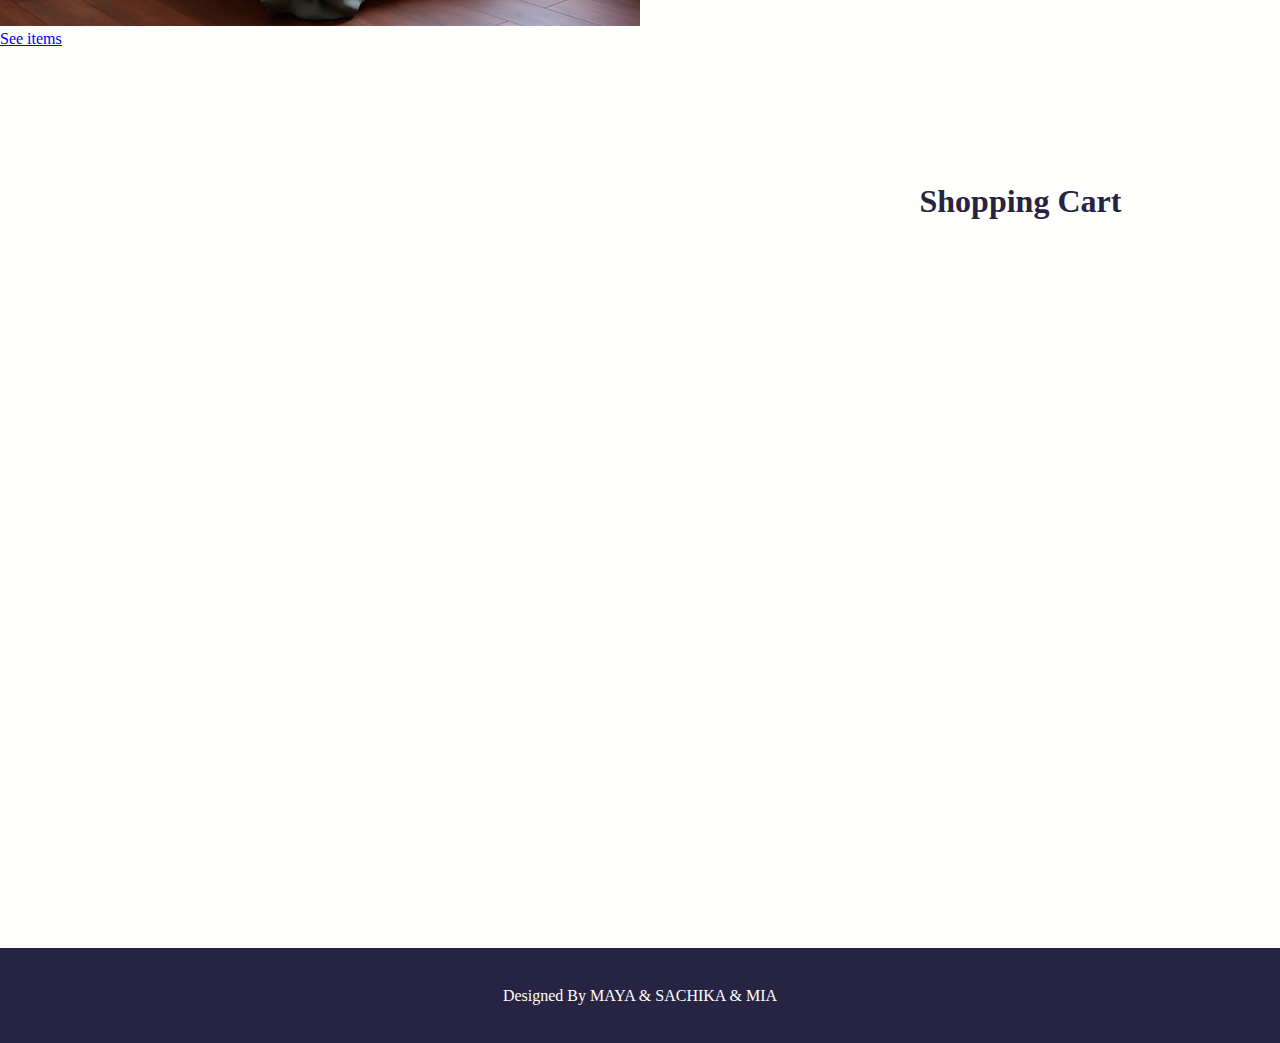
==== commit ecb5680c: "add new images to promotion section" ====
--- a/shopping.html
+++ b/shopping.html
@@ -33,29 +33,29 @@
                 <div class="flex items-center space-x-6 lg:space-x-8">
                   <div class="grid flex-shrink-0 grid-cols-1 gap-y-6 lg:gap-y-8">
                     <div class="h-64 w-44 overflow-hidden rounded-lg sm:opacity-0 lg:opacity-100">
-                      <img src="https://tailwindui.com/img/ecommerce-images/home-page-03-hero-image-tile-01.jpg" alt="" class="h-full w-full object-cover object-center">
+                      <img src="imgs/promo-1.jpg" alt="" class="h-full w-full object-cover object-center">
                     </div>
                     <div class="h-64 w-44 overflow-hidden rounded-lg">
-                      <img src="https://tailwindui.com/img/ecommerce-images/home-page-03-hero-image-tile-02.jpg" alt="" class="h-full w-full object-cover object-center">
+                      <img src="imgs/promo-2.jpg" alt="" class="h-full w-full object-cover object-center">
                     </div>
                   </div>
                   <div class="grid flex-shrink-0 grid-cols-1 gap-y-6 lg:gap-y-8">
                     <div class="h-64 w-44 overflow-hidden rounded-lg">
-                      <img src="https://tailwindui.com/img/ecommerce-images/home-page-03-hero-image-tile-03.jpg" alt="" class="h-full w-full object-cover object-center">
+                      <img src="imgs/promo-3.jpg" alt="" class="h-full w-full object-cover object-center">
                     </div>
                     <div class="h-64 w-44 overflow-hidden rounded-lg">
-                      <img src="https://tailwindui.com/img/ecommerce-images/home-page-03-hero-image-tile-04.jpg" alt="" class="h-full w-full object-cover object-center">
+                      <img src="imgs/promo-4.jpg" alt="" class="h-full w-full object-cover object-center">
                     </div>
                     <div class="h-64 w-44 overflow-hidden rounded-lg">
-                      <img src="https://tailwindui.com/img/ecommerce-images/home-page-03-hero-image-tile-05.jpg" alt="" class="h-full w-full object-cover object-center">
+                      <img src="imgs/promo-5.jpg" alt="" class="h-full w-full object-cover object-center">
                     </div>
                   </div>
                   <div class="grid flex-shrink-0 grid-cols-1 gap-y-6 lg:gap-y-8">
                     <div class="h-64 w-44 overflow-hidden rounded-lg">
-                      <img src="https://tailwindui.com/img/ecommerce-images/home-page-03-hero-image-tile-06.jpg" alt="" class="h-full w-full object-cover object-center">
+                      <img src="imgs/promo-6.jpg" alt="" class="h-full w-full object-cover object-center">
                     </div>
                     <div class="h-64 w-44 overflow-hidden rounded-lg">
-                      <img src="https://tailwindui.com/img/ecommerce-images/home-page-03-hero-image-tile-07.jpg" alt="" class="h-full w-full object-cover object-center">
+                      <img src="imgs/promo-7.jpg" alt="" class="h-full w-full object-cover object-center">
                     </div>
                   </div>
                 </div>
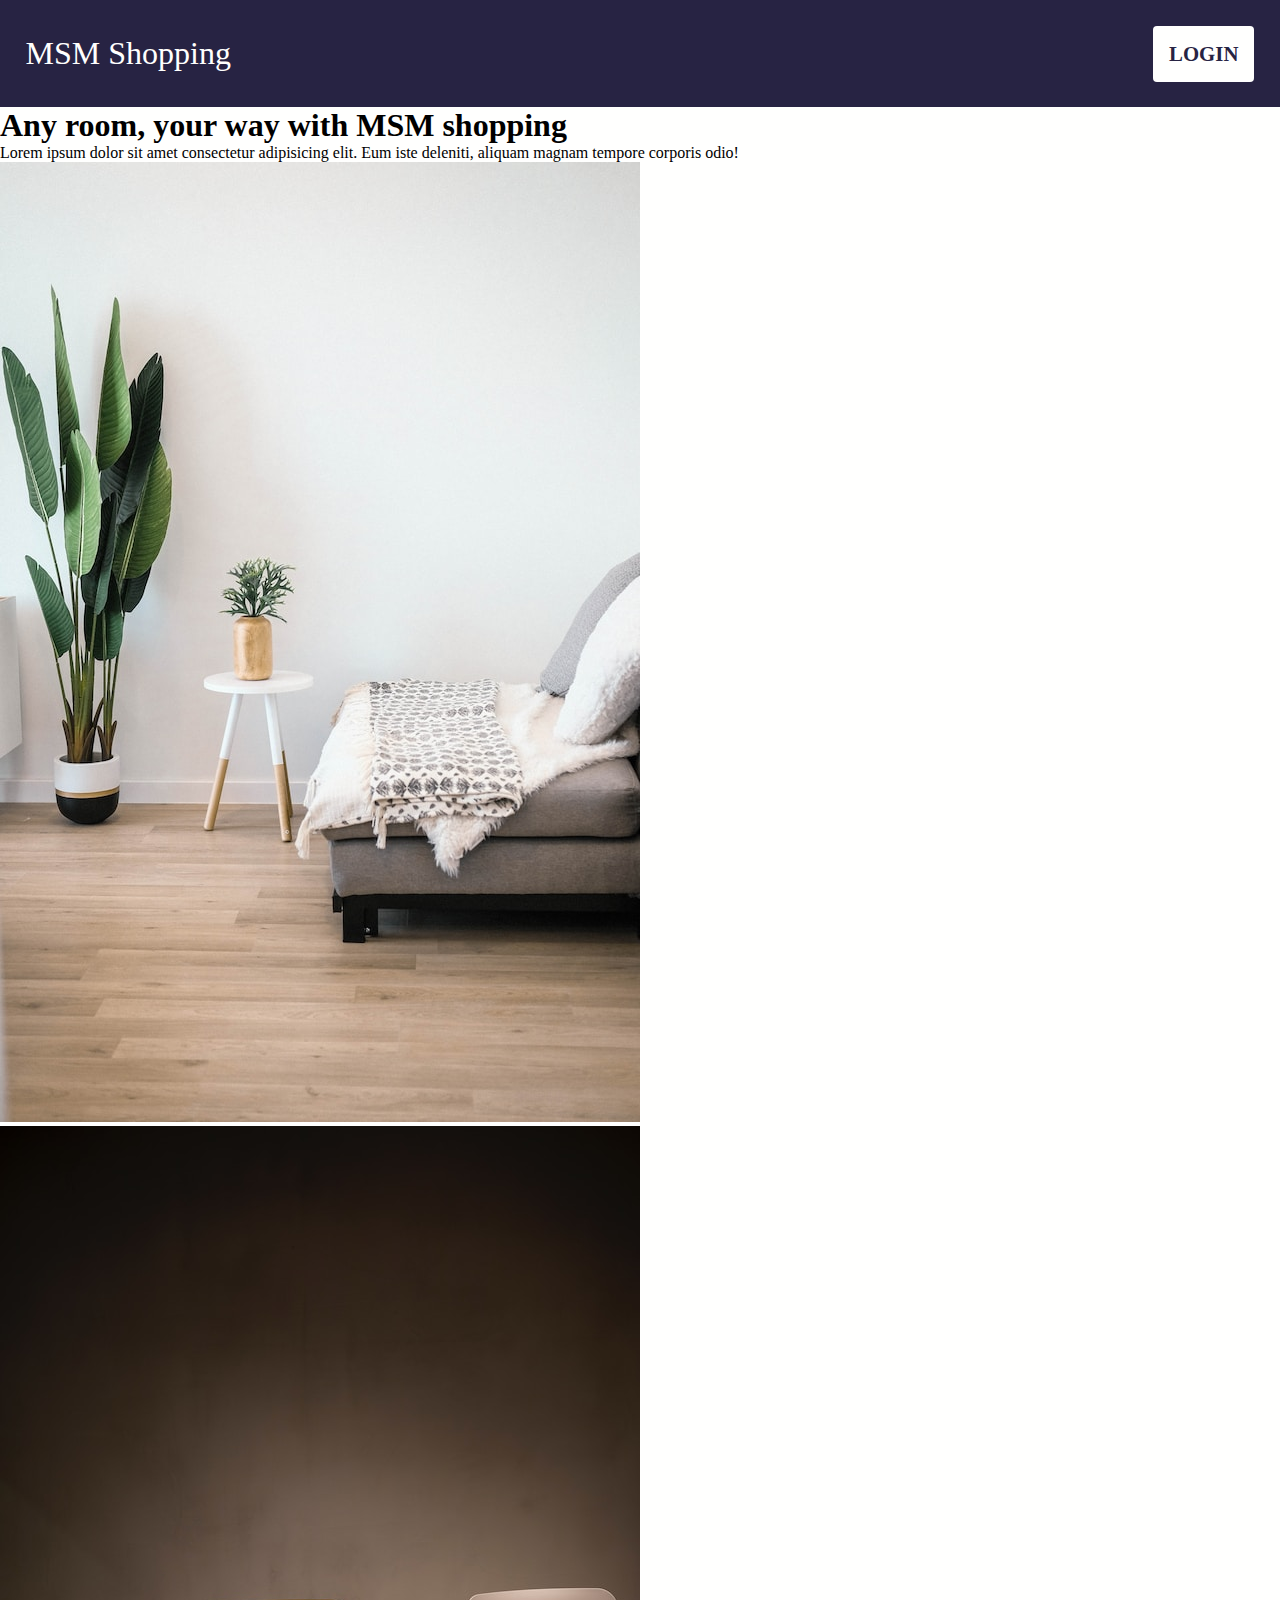
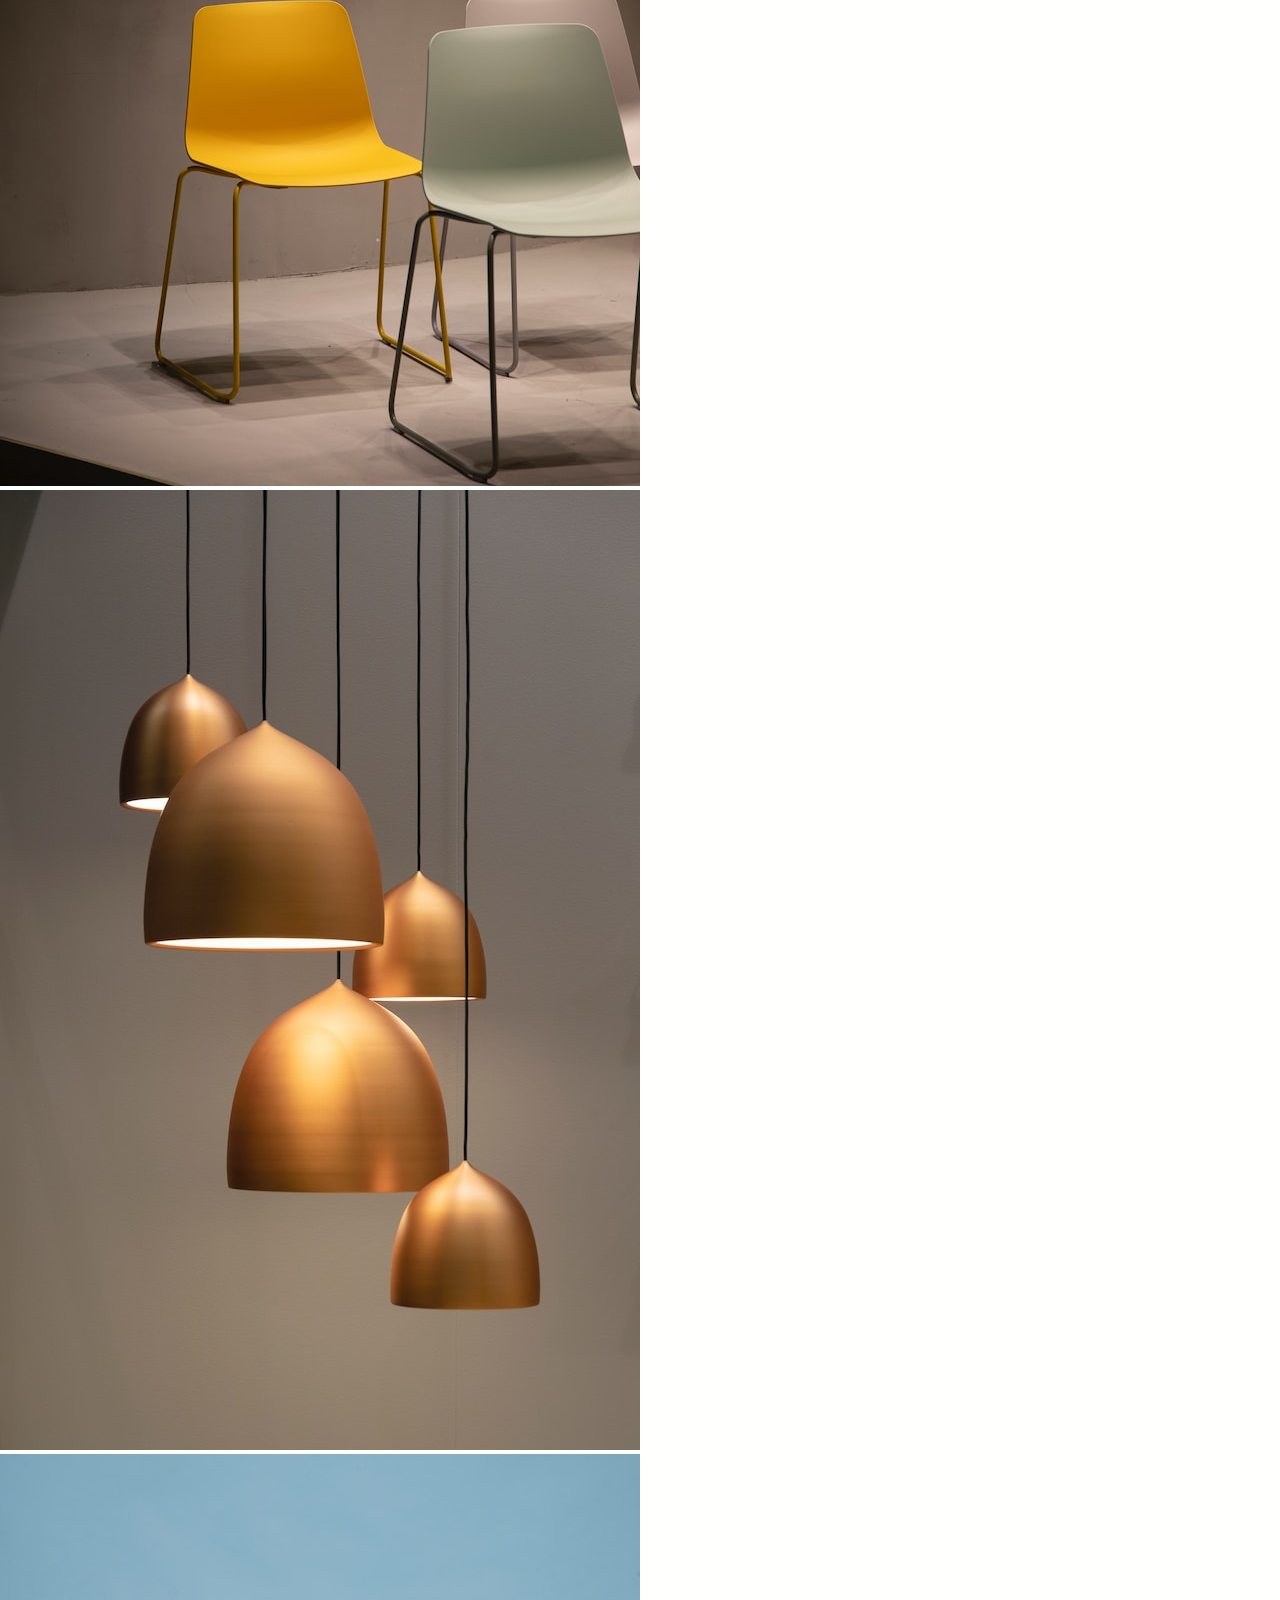
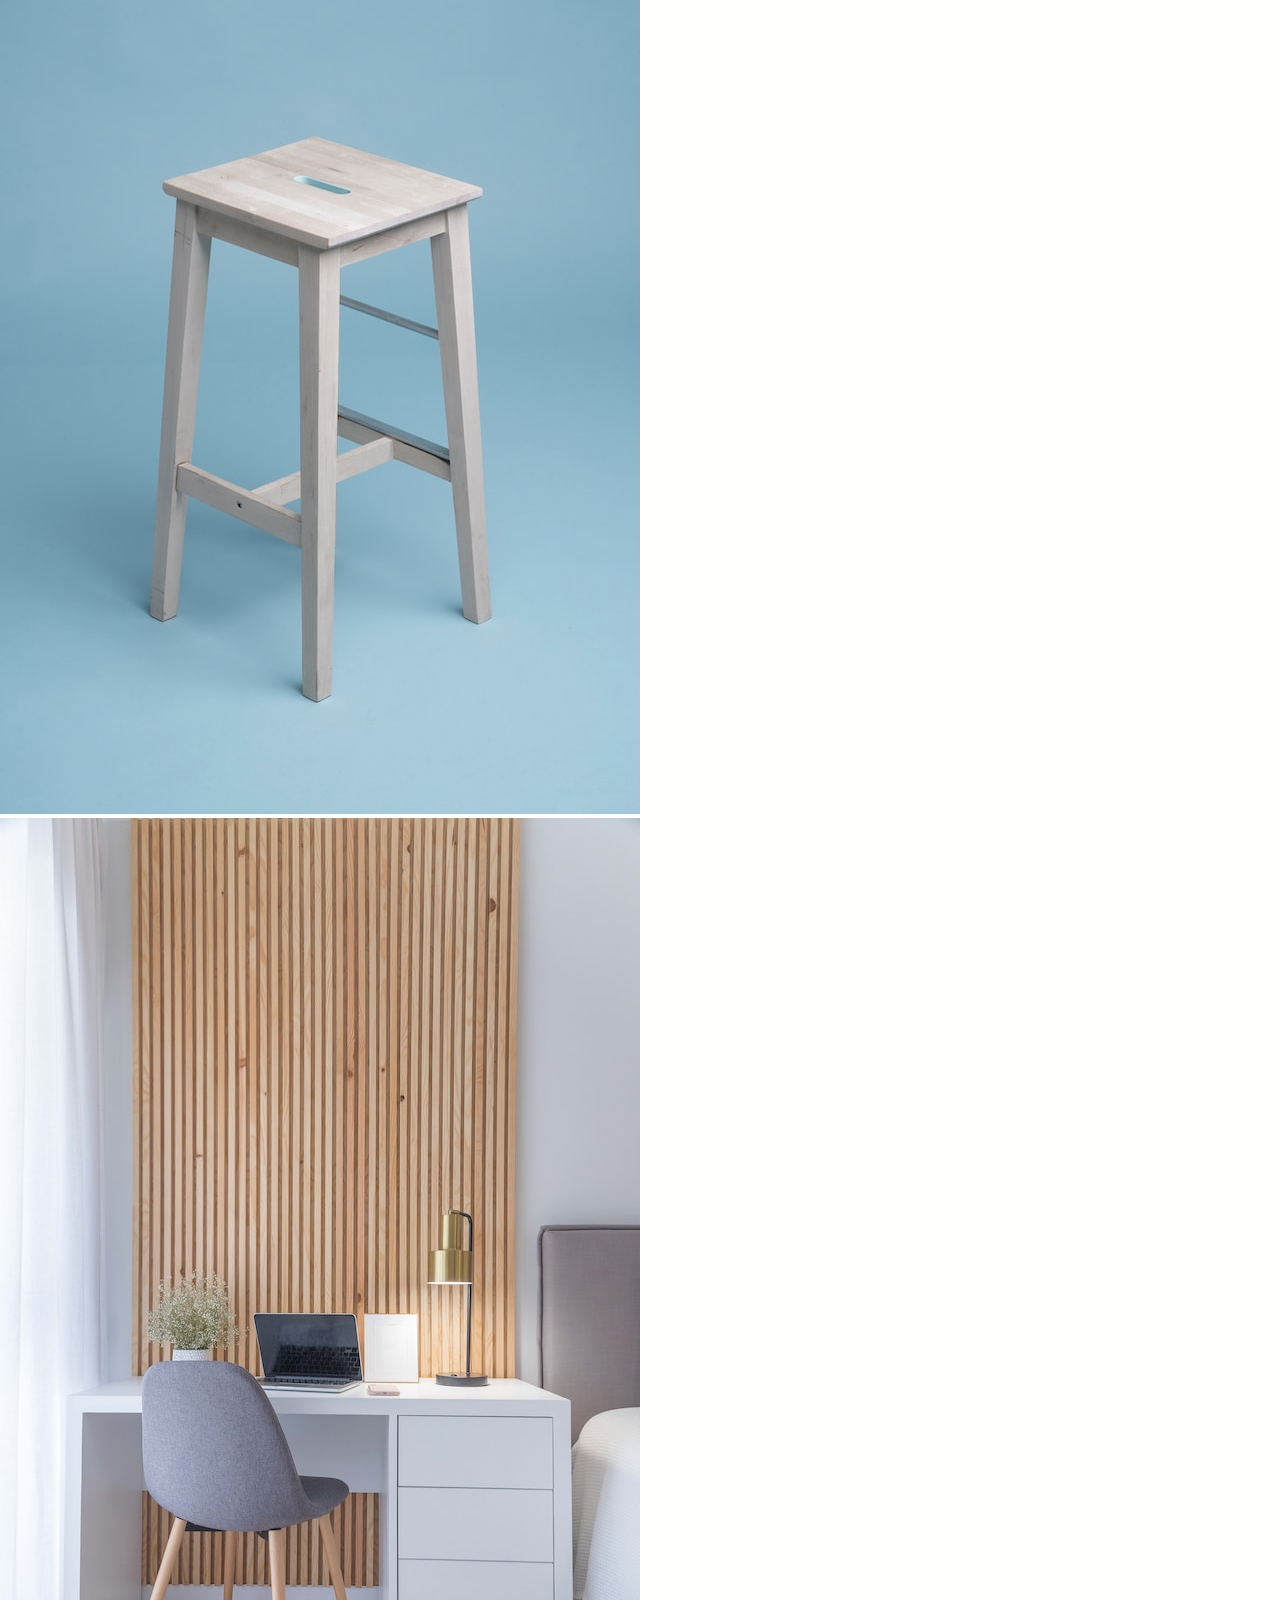
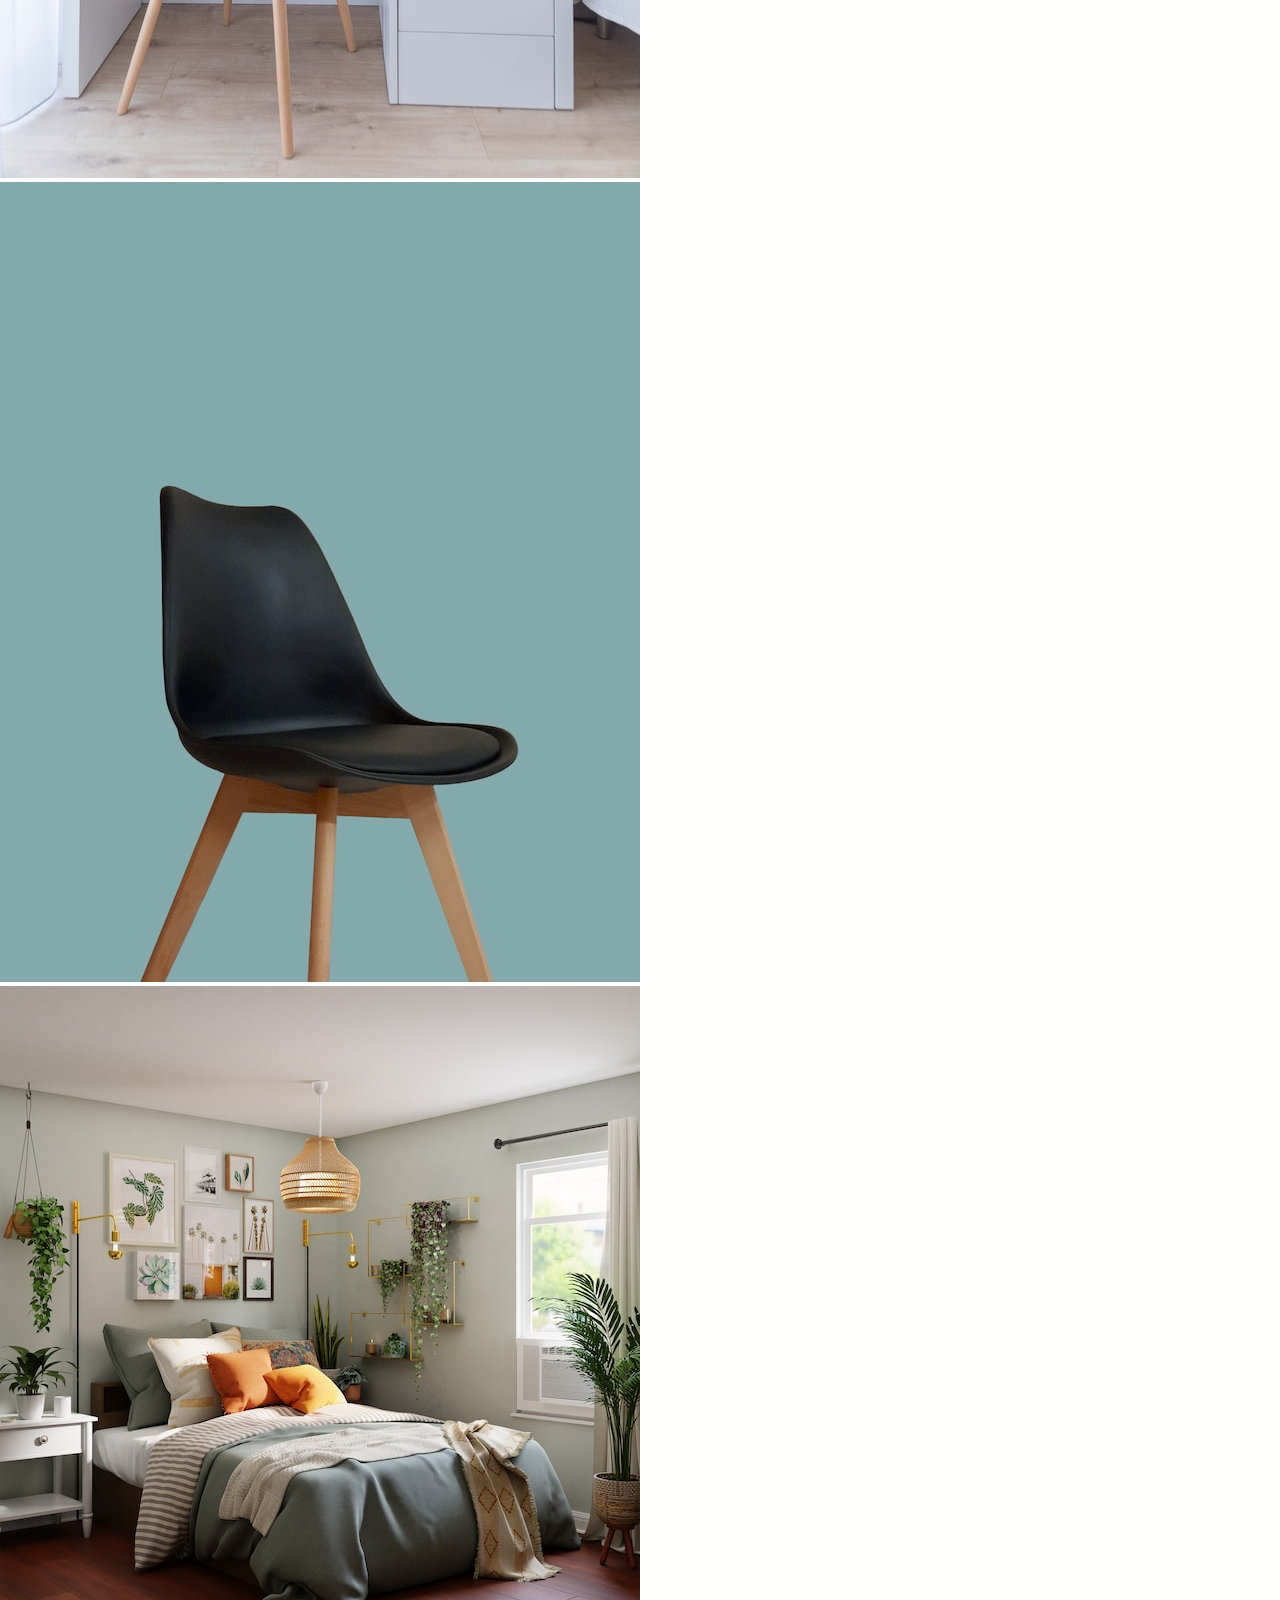
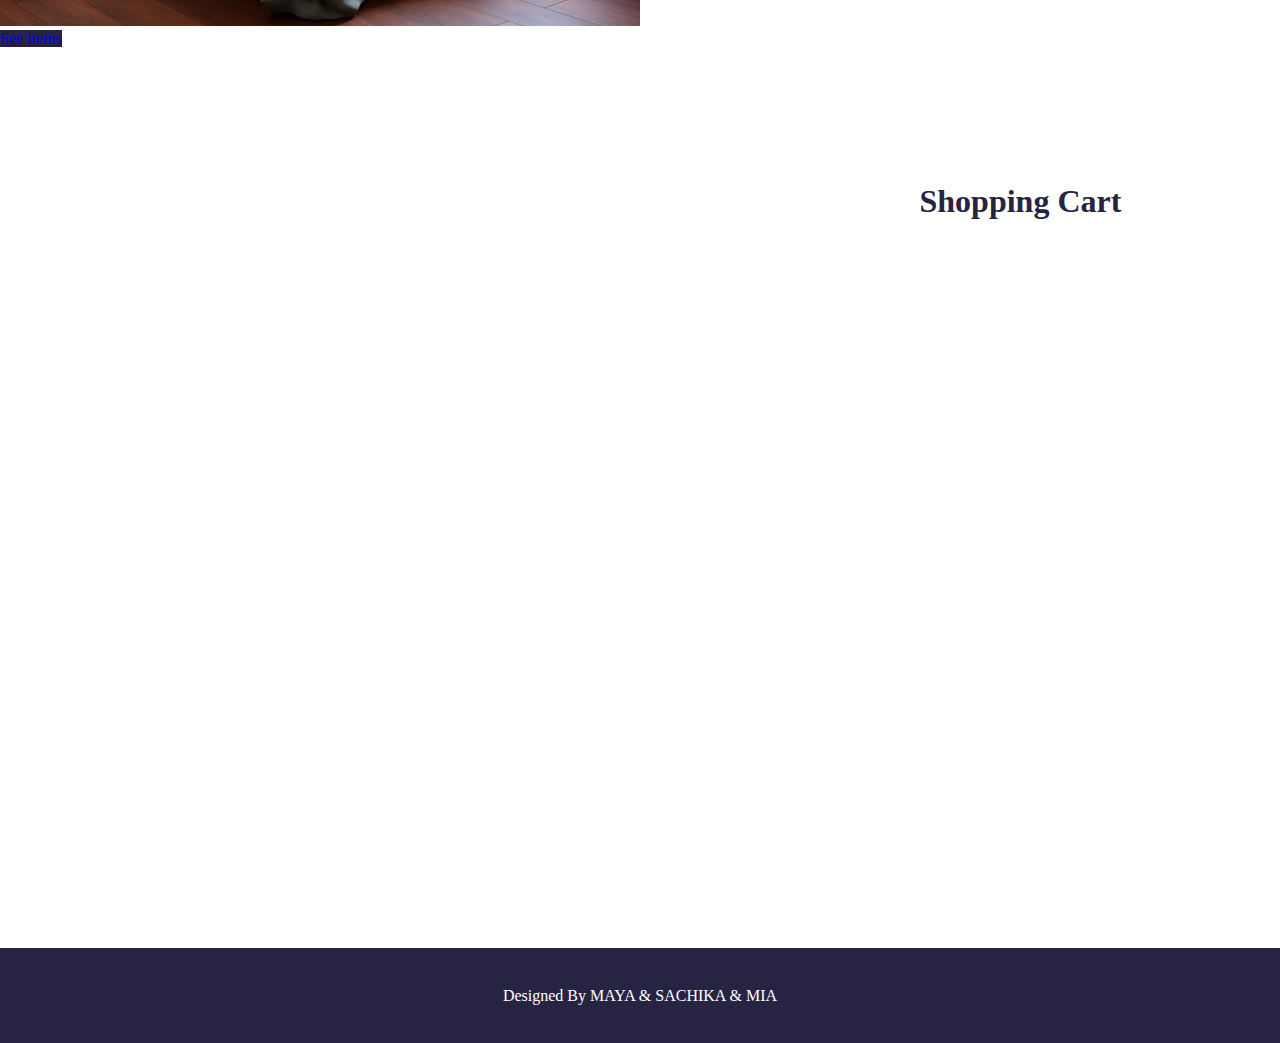
==== commit c0a4af59: "change the color of button" ====
--- a/shopping.html
+++ b/shopping.html
@@ -13,7 +13,7 @@
 </head>
 <body>
   <header>
-    <a class="name" href="shopping.html">MSM</a>
+    <a class="name" href="shopping.html">MSM Shopping</a>
     <a class="login-form" href="index.html">LOGIN</a>
   </header>
 
@@ -61,14 +61,14 @@
                 </div>
               </div>
             </div>
-  
-            <a href="#shopping-section" class="inline-block rounded-md border border-transparent bg-indigo-600 px-8 py-3 text-center font-medium text-white hover:bg-indigo-700">See items</a>
+            <a href="#shopping-section" class="inline-block rounded-md border border-transparent bg-my-color px-8 py-3 text-center font-medium text-white hover:bg-indigo-700">See items</a>
           </div>
         </div>
       </div>
     </div>
   </div>
   
+  <!-- shopping section -->
   <section>
       <div id="shopping-section" class="container">
         <img class="my-img" src="https://images.unsplash.com/photo-1513694203232-719a280e022f?ixlib=rb-1.2.1&ixid=eyJhcHBfaWQiOjEyMDd9&auto=format&fit=crop&w=1349&q=80" alt="">
--- a/styles/shopping.css
+++ b/styles/shopping.css
@@ -43,6 +43,9 @@
 footer p{
   color: #fffffe;
   text-align: center;
+}
+.bg-my-color{
+  background-color: #272343;
 }
 section {
   height: 100vh;
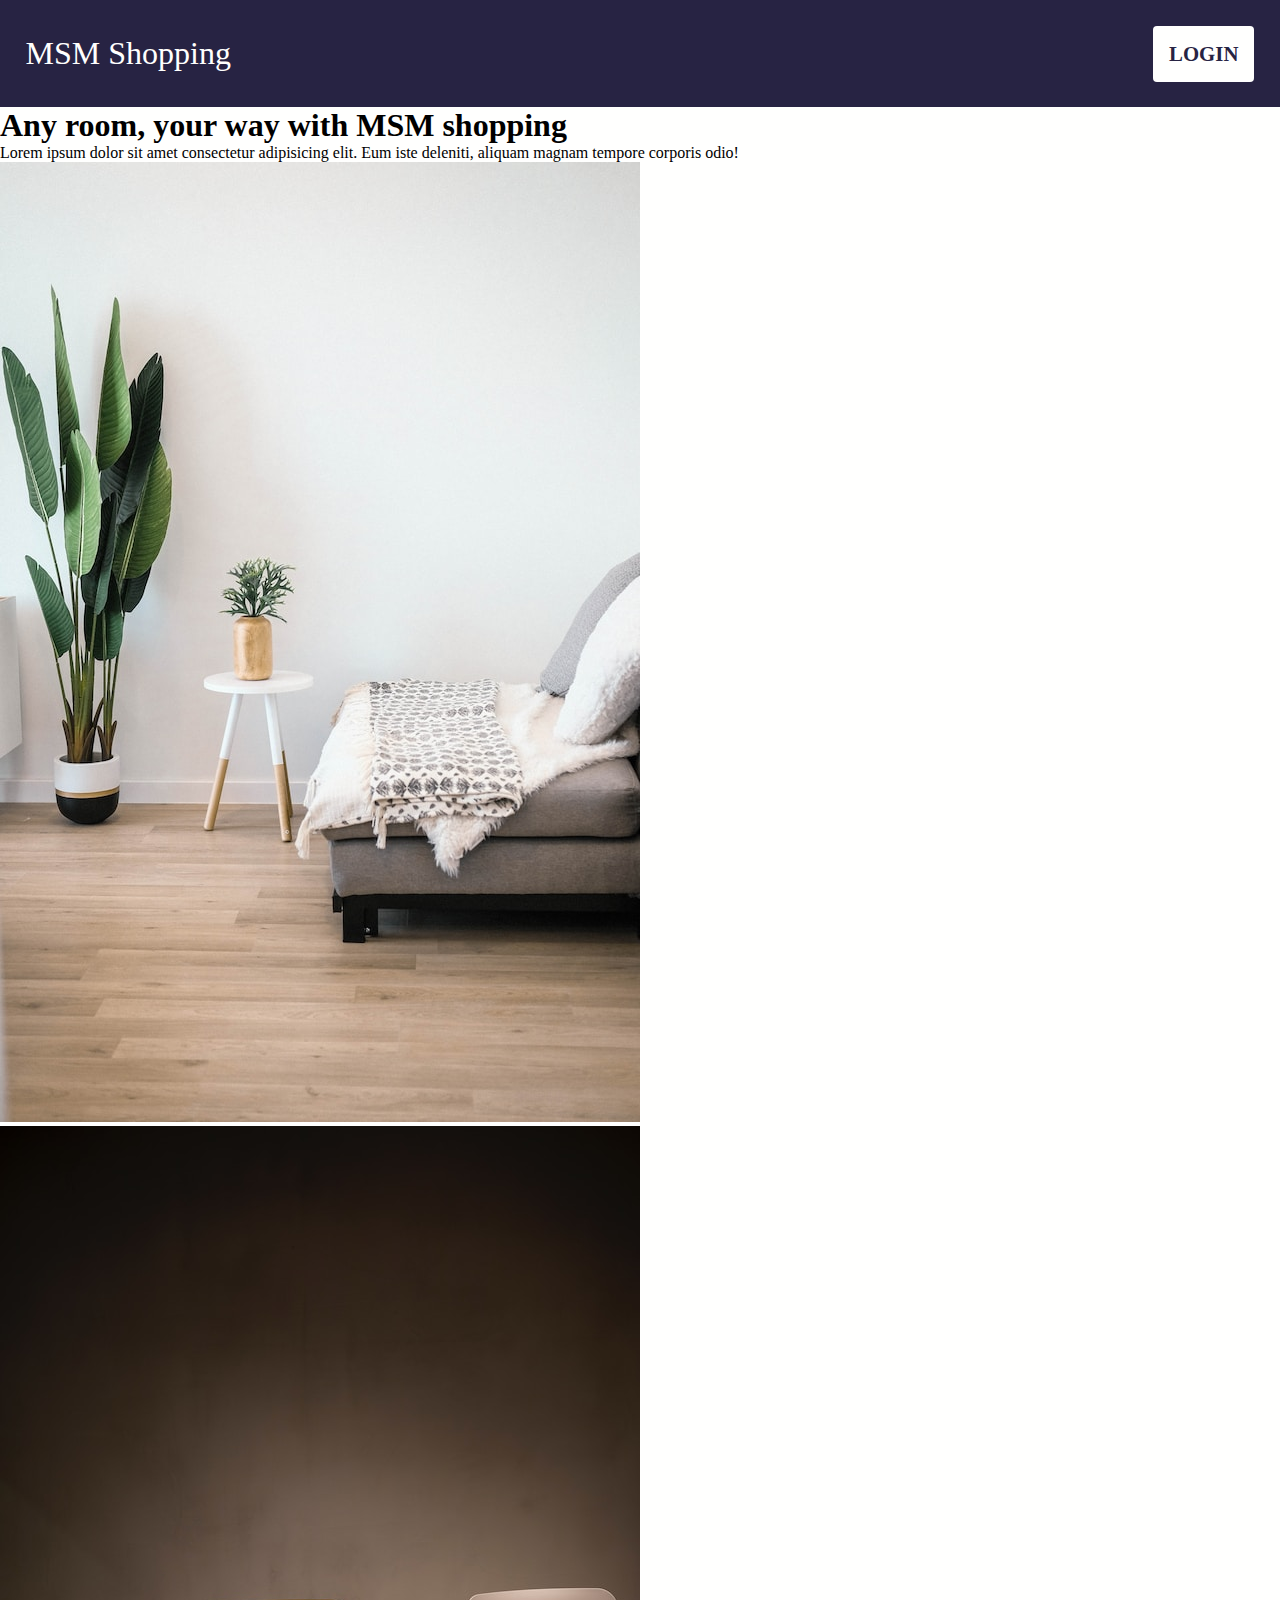
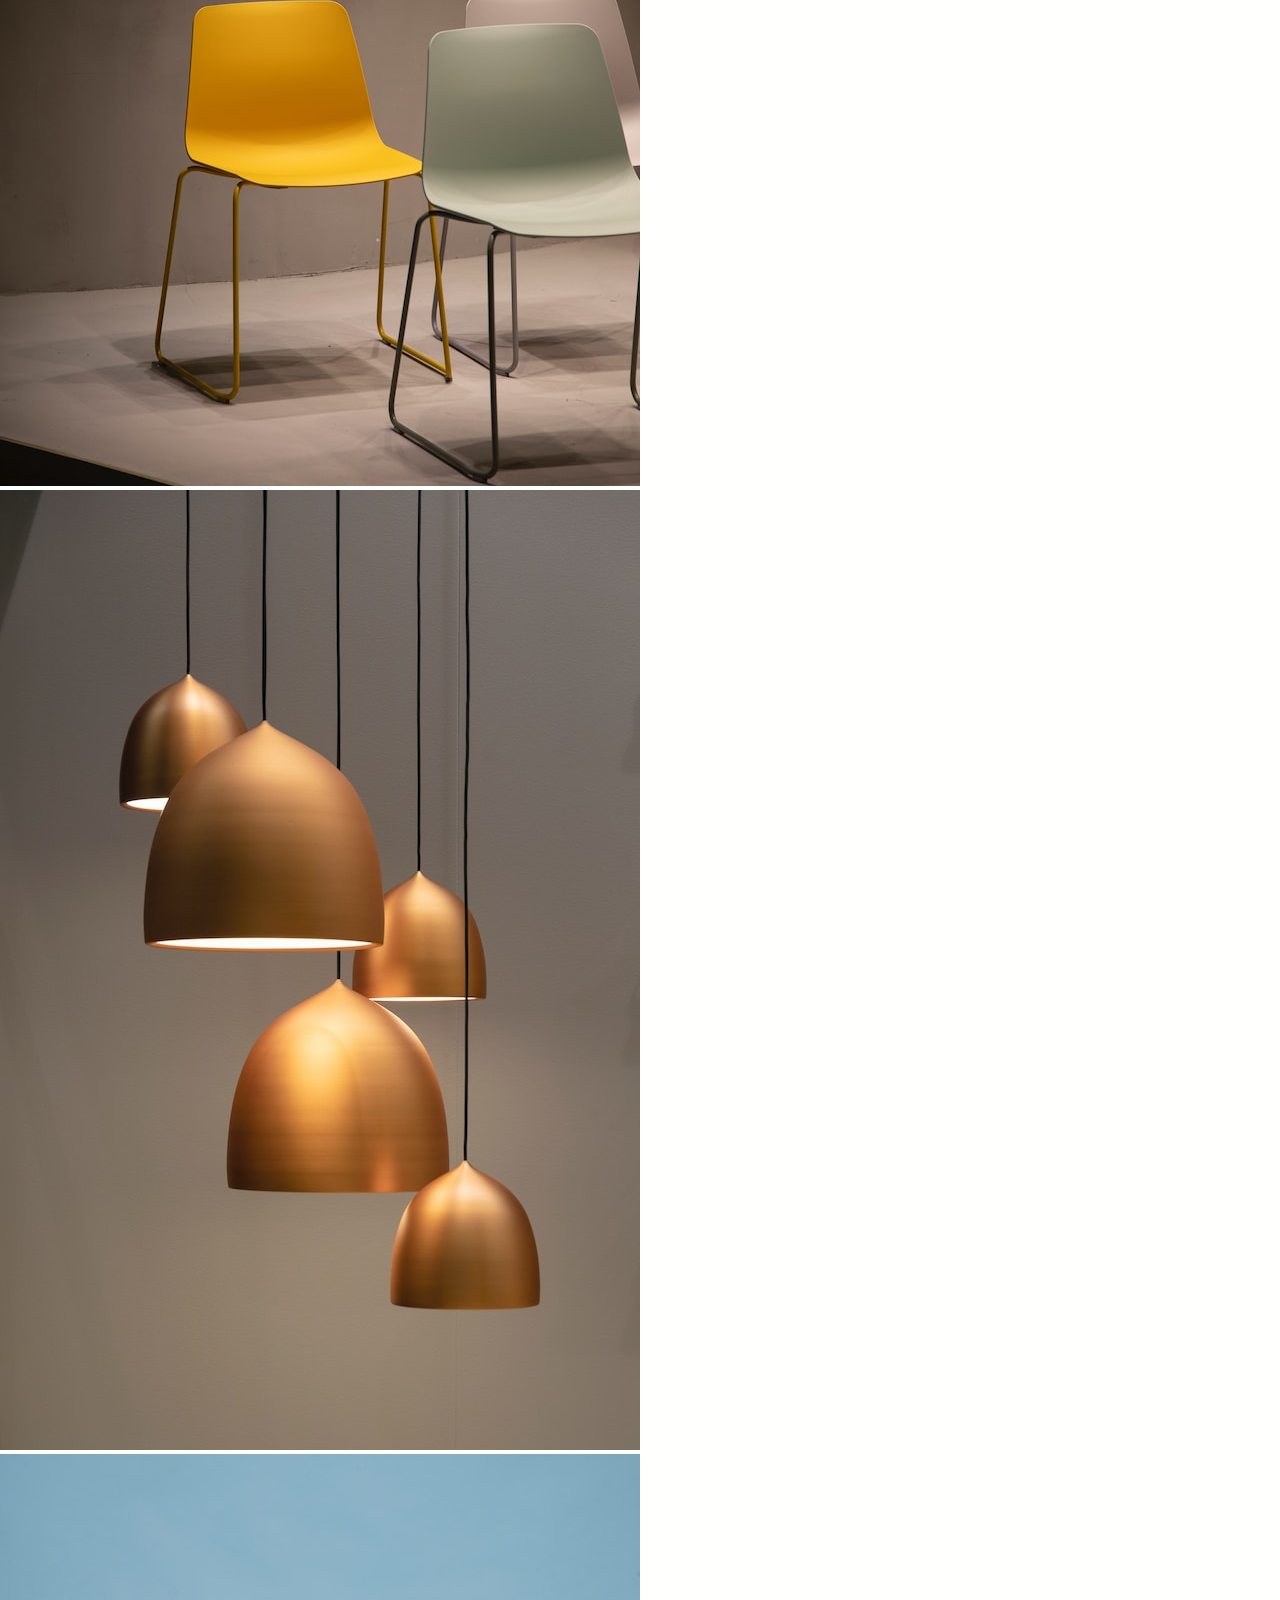
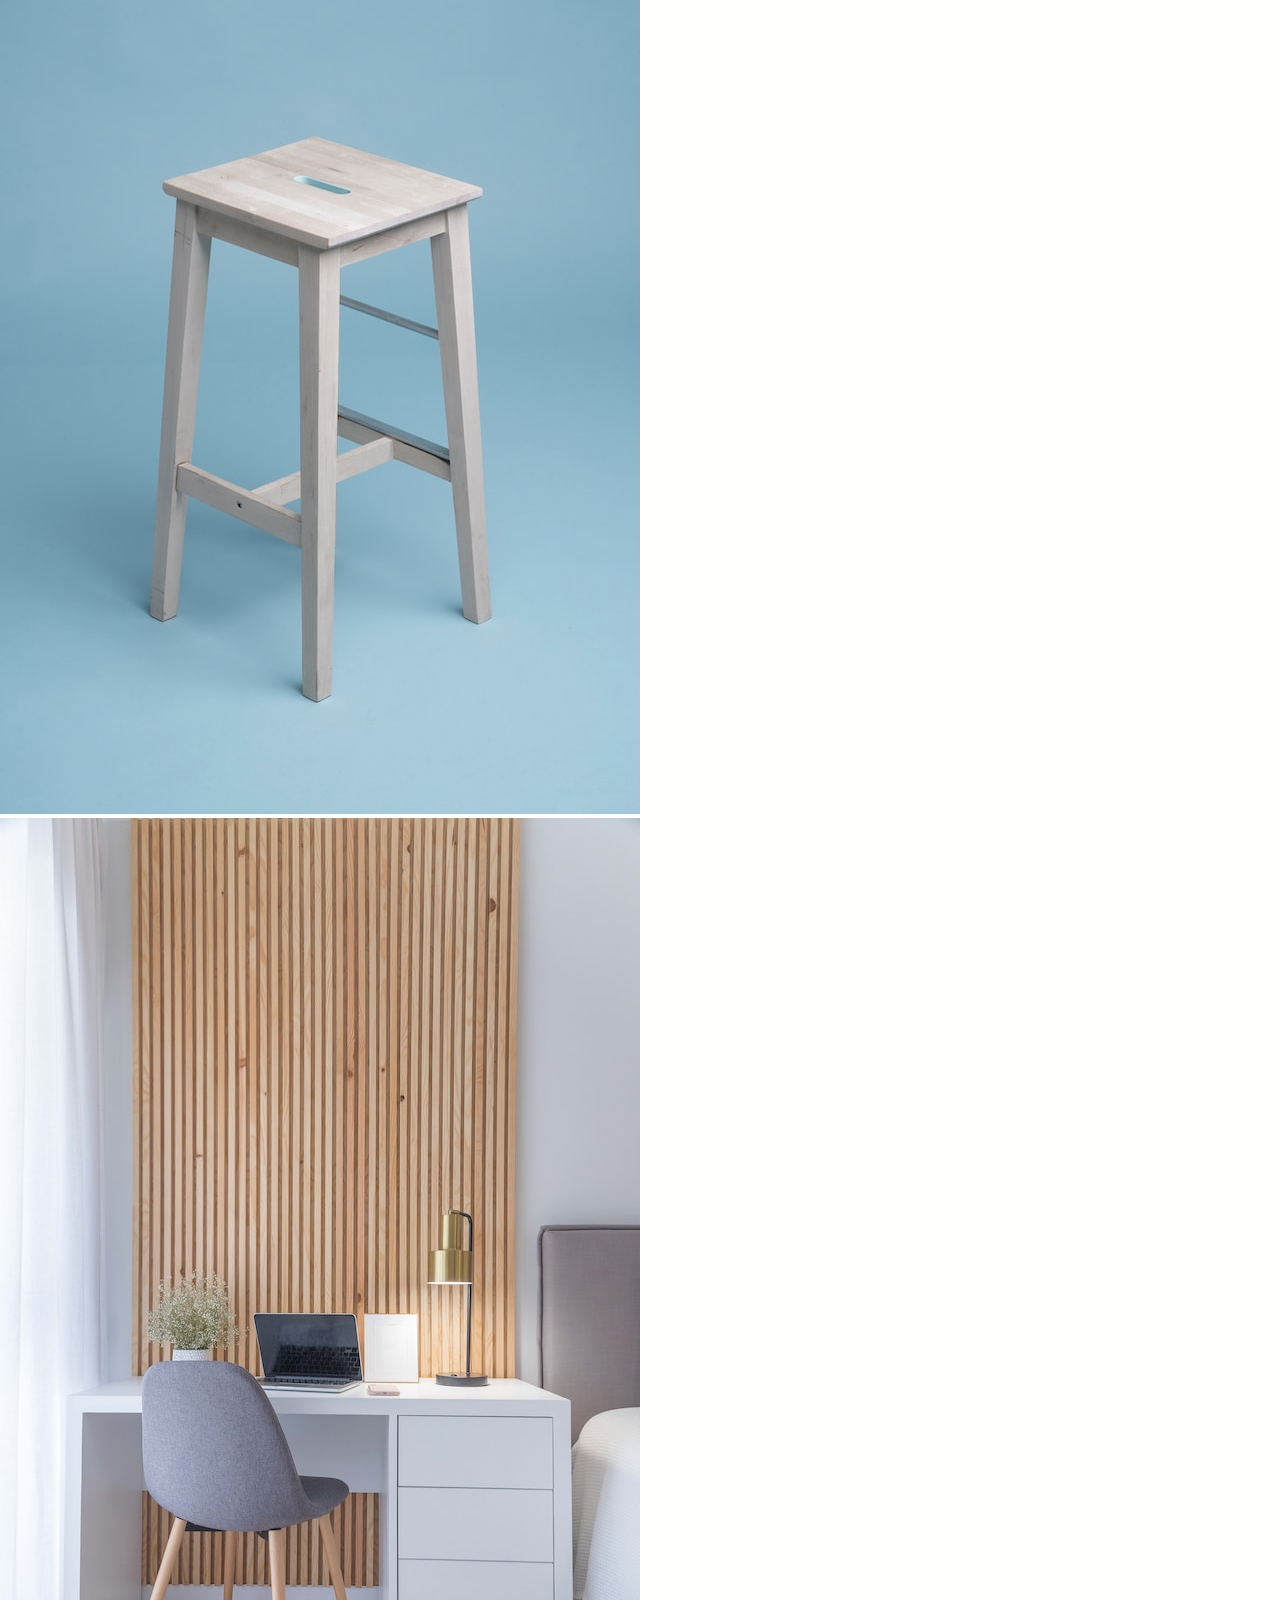
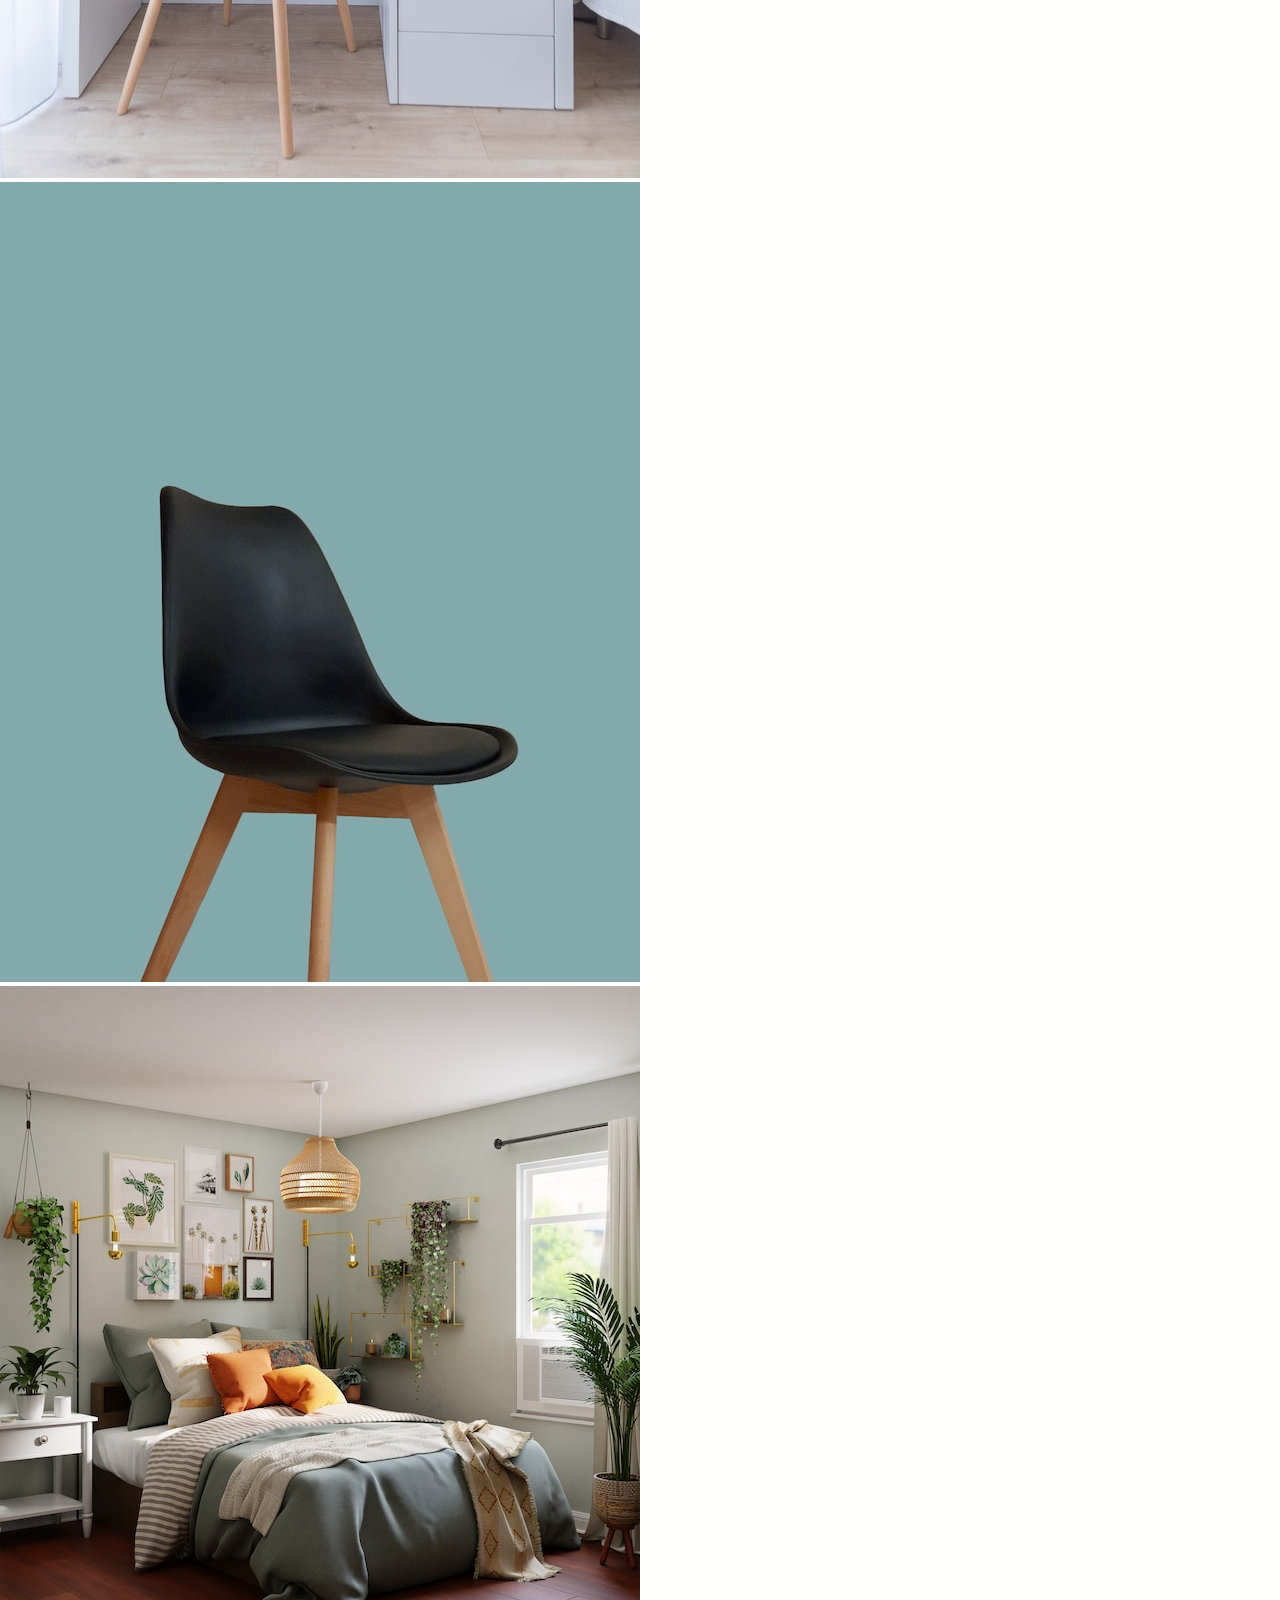
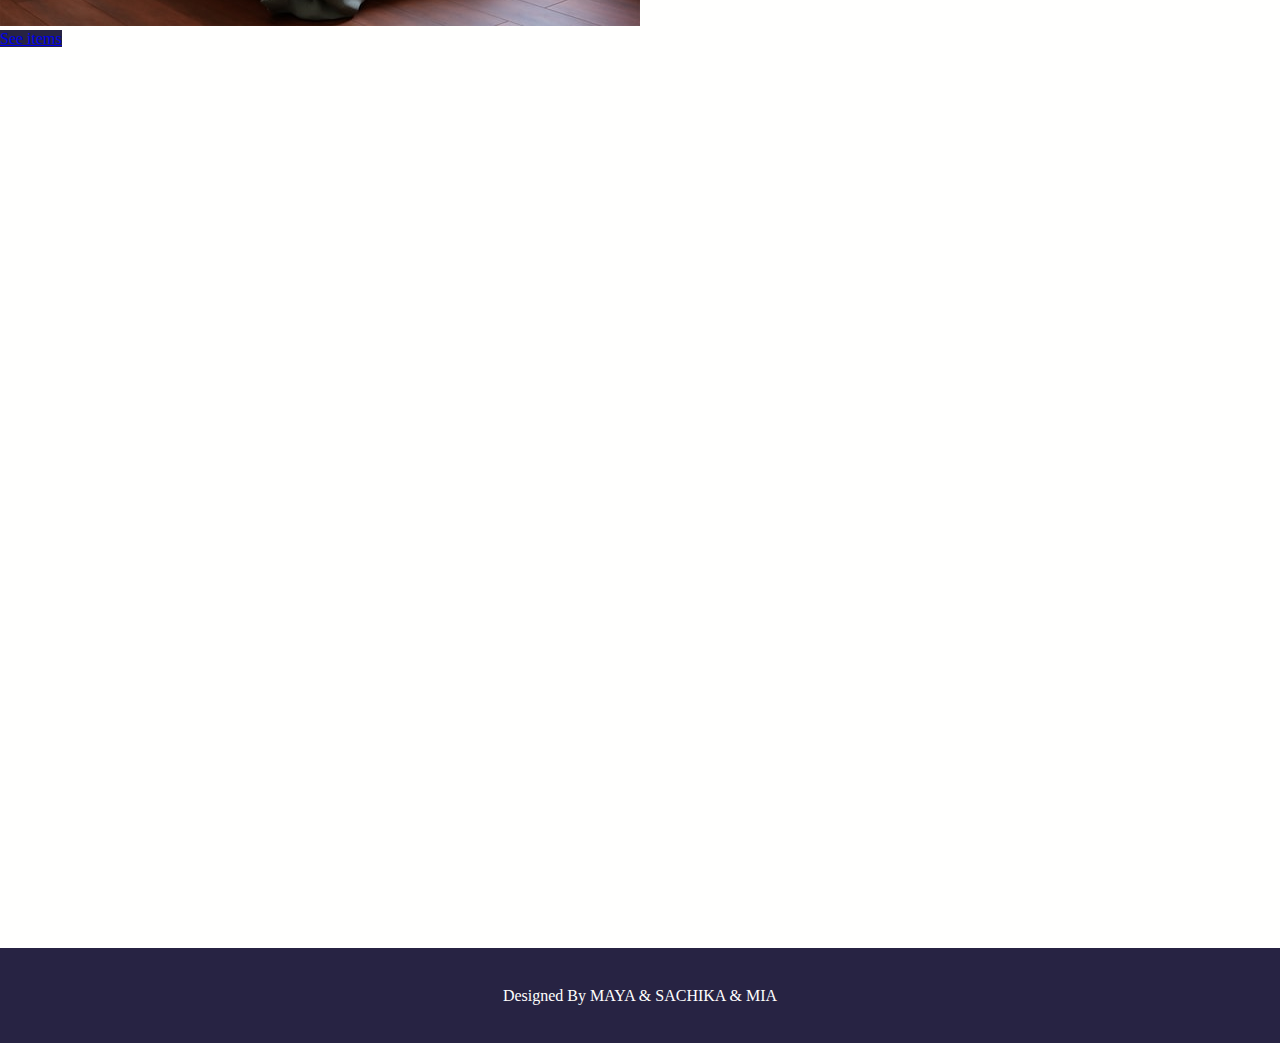
==== commit 9b8673fa: "update shopping page" ====
--- a/shopping.html
+++ b/shopping.html
@@ -69,75 +69,75 @@
   </div>
   
   <!-- shopping section -->
-  <section>
-      <div id="shopping-section" class="container">
-        <img class="my-img" src="https://images.unsplash.com/photo-1513694203232-719a280e022f?ixlib=rb-1.2.1&ixid=eyJhcHBfaWQiOjEyMDd9&auto=format&fit=crop&w=1349&q=80" alt="">
-        <div class="all-tooltip">
+  <section class="flex items-center justify-around">
+      <div id="shopping-section" class="relative max-w-screen-xl container">
+        <img class="h-auto my-img" src="https://images.unsplash.com/photo-1513694203232-719a280e022f?ixlib=rb-1.2.1&ixid=eyJhcHBfaWQiOjEyMDd9&auto=format&fit=crop&w=1349&q=80" alt="">
+        <div class="absolute top-0 h-full all-tooltip">
           <!-- product 1 -->
           <div class="tooltip tooltip-1">
-            <div class="pin cursor-pointer">
+            <div class="absolute cursor-pointer pin">
               <ion-icon name="add-circle"></ion-icon>
             </div>
-            <div class="tooltip-content">
-              <div class="arrow"></div>
+            <div class="flex justify-center items-stretch absolute z-2 p-8 max-w-md tooltip-content">
+              <div class="absolute top-0 h-2.5 arrow"></div>
               <div class="img">
                 <img>
               </div>
               <div class="content">
                 <h1>Product1</h1>
                 <p>$</p>
-                <button class="btn transition ease-in-out delay-150 bg-blue-500 hover:-translate-y-1 hover:scale-110 hover:bg-indigo-500 duration-300" onclick="addToCart('Ramp', 200)">add to cart</button>
+                <button class="btn transition ease-in-out delay-150 bg-blue-500 hover:-translate-y-1 hover:scale-110 hover:bg-indigo-500 duration-300 cursor-pointer" onclick="addToCart('Ramp', 200)">add to cart</button>
               </div>
             </div>
           </div>
           <!-- product 2 -->
           <div class="tooltip tooltip-2">
-            <div class="pin cursor-pointer">
+            <div class="absolute cursor-pointer pin">
               <ion-icon name="add-circle"></ion-icon>
             </div>
-            <div class="tooltip-content">
-              <div class="arrow"></div>
+            <div class=" block absolute z-2 p-8 tooltip-content">
+              <div class="absolute top-0 h-2.5 arrow"></div>
               <div class="img">
                 <img>
               </div>
               <div class="content">
                   <h1>Product2</h1>
                   <p>$</p>
-                  <button class="btn transition ease-in-out delay-150 bg-blue-500 hover:-translate-y-1 hover:scale-110 hover:bg-indigo-500 duration-300" onclick="addToCart('Couch', 500)">add to cart</button>
+                  <button class="btn transition ease-in-out delay-150 bg-blue-500 hover:-translate-y-1 hover:scale-110 hover:bg-indigo-500 duration-300 cursor-pointer" onclick="addToCart('Couch', 500)">add to cart</button>
               </div>
             </div>
           </div>
           <!-- product 3 -->
           <div class="tooltip tooltip-3">
-            <div class="pin cursor-pointer">
+            <div class="absolute cursor-pointer pin">
               <ion-icon name="add-circle"></ion-icon>
             </div>
-            <div class="tooltip-content">
-              <div class="arrow"></div>
+            <div class="block absolute z-2 p-8 tooltip-content">
+              <div class="absolute top-0 h-2.5 arrow"></div>
               <div class="img">
                 <img>
               </div>
               <div class="content">
                   <h1>Product3</h1>
                   <p>$</p>
-                  <button class="btn transition ease-in-out delay-150 bg-blue-500 hover:-translate-y-1 hover:scale-110 hover:bg-indigo-500 duration-300" onclick="addToCart('Plant', 50)">add to cart</button>
+                  <button class="btn transition ease-in-out delay-150 bg-blue-500 hover:-translate-y-1 hover:scale-110 hover:bg-indigo-500 duration-300 cursor-pointer" onclick="addToCart('Plant', 50)">add to cart</button>
               </div>
             </div>
           </div>
           <!-- product 4 -->
           <div class="tooltip tooltip-4">
-            <div class="pin cursor-pointer">
+            <div class="absolute cursor-pointer pin">
               <ion-icon name="add-circle"></ion-icon>
             </div>
-            <div class="tooltip-content">
-              <div class="arrow"></div>
+            <div class="block absolute z-2 p-8 tooltip-content">
+              <div class="absolute top-0 h-2.5 arrow"></div>
               <div class="img">
                 <img>
               </div>
               <div class="content">
                   <h1>Product4</h1>
                   <p>$</p>
-                  <button class="btn transition ease-in-out delay-150 bg-blue-500 hover:-translate-y-1 hover:scale-110 hover:bg-indigo-500 duration-300" onclick="addToCart('White Door', 300)">add to cart</button>
+                  <button class="btn transition ease-in-out delay-150 bg-blue-500 hover:-translate-y-1 hover:scale-110 hover:bg-indigo-500 duration-300 cursor-pointer" onclick="addToCart('White Door', 300)">add to cart</button>
               </div>
             </div>
           </div>
--- a/styles/shopping.css
+++ b/styles/shopping.css
@@ -50,53 +50,37 @@
 section {
   height: 100vh;
   width: 100%;
-  display: flex;
-  align-items: center;
-  justify-content: space-around;
   overflow-x: hidden;
 }
 .container {
   width: 60%;
-  max-width: 1200px;
-  position: relative;
 }
 .my-img {
-  height: auto;
   width: 1000px;
   padding: 70px;
 }
 .all-tooltip {
-  position: absolute;
-  height: 100%;
   width: 100%;
   left: 0;
-  top: 0;
 }
 
 .tooltip-content {
-  position: absolute;
   background-color: #fffffe;
   box-shadow: 0px 0px 20px #00000020;
-  padding: 30px;
   border-radius: 8px;
   width: 70vw;
   max-width: 300px;
   opacity: 0;
   pointer-events: none;
-  z-index: 2;
 }
 .tooltip-content .arrow {
-  position: absolute;
   width: 10px;
-  height: 10px;
   border: 10px solid transparent;
   border-bottom-color: #fffffe;
-  top: 0px;
   left: 50%;
   transform: translate(-50%, -100%) rotate(0deg);
 }
 .pin {
-  position: absolute;
   content: "";
   top: 50%;
   left: 80%;
@@ -107,7 +91,6 @@
 }
 .pin:after {
   content: "";
-  position: absolute;
   top: 0;
   left: 0;
   height: 100%;
@@ -119,7 +102,6 @@
 .tooltip.active .tooltip-content {
   opacity: 1;
   pointer-events: all;
-  display: block;
 }
 
 .tooltip .tooltip-content {
@@ -141,7 +123,6 @@
   background-color: #fffffe;
   color: #272343;
   padding: 10px;
-  cursor: pointer;
   margin-top: 20px;
   border-radius: 4px;
   box-shadow: 0px 0px 20px #00000020;
@@ -154,17 +135,13 @@
 /* Custom Style for tooltip-1 */
 
 .tooltip-1 .pin {
-  top: 40%;
-  left: 70%;
+  top: 43%;
+  left: 65%;
   height: 15px;
   width: 15px;
   background-color: #fffffe;
 }
 .tooltip-1 .tooltip-content {
-  display: flex;
-  max-width: 500px;
-  align-items: stretch;
-  justify-content: center;
   padding: 0;
   background-color: #fffffe;
 }
@@ -184,7 +161,7 @@
 /* custom style for tooltip-2 */
 
 .tooltip-2 .pin {
-  top: 75%;
+  top: 77%;
   left: 40%;
   height: 15px;
   width: 15px;
@@ -194,7 +171,7 @@
 
 .tooltip-3 .pin {
   top: 40%;
-  left: 25%;
+  left: 23%;
   height: 15px;
   width: 15px;
 }
